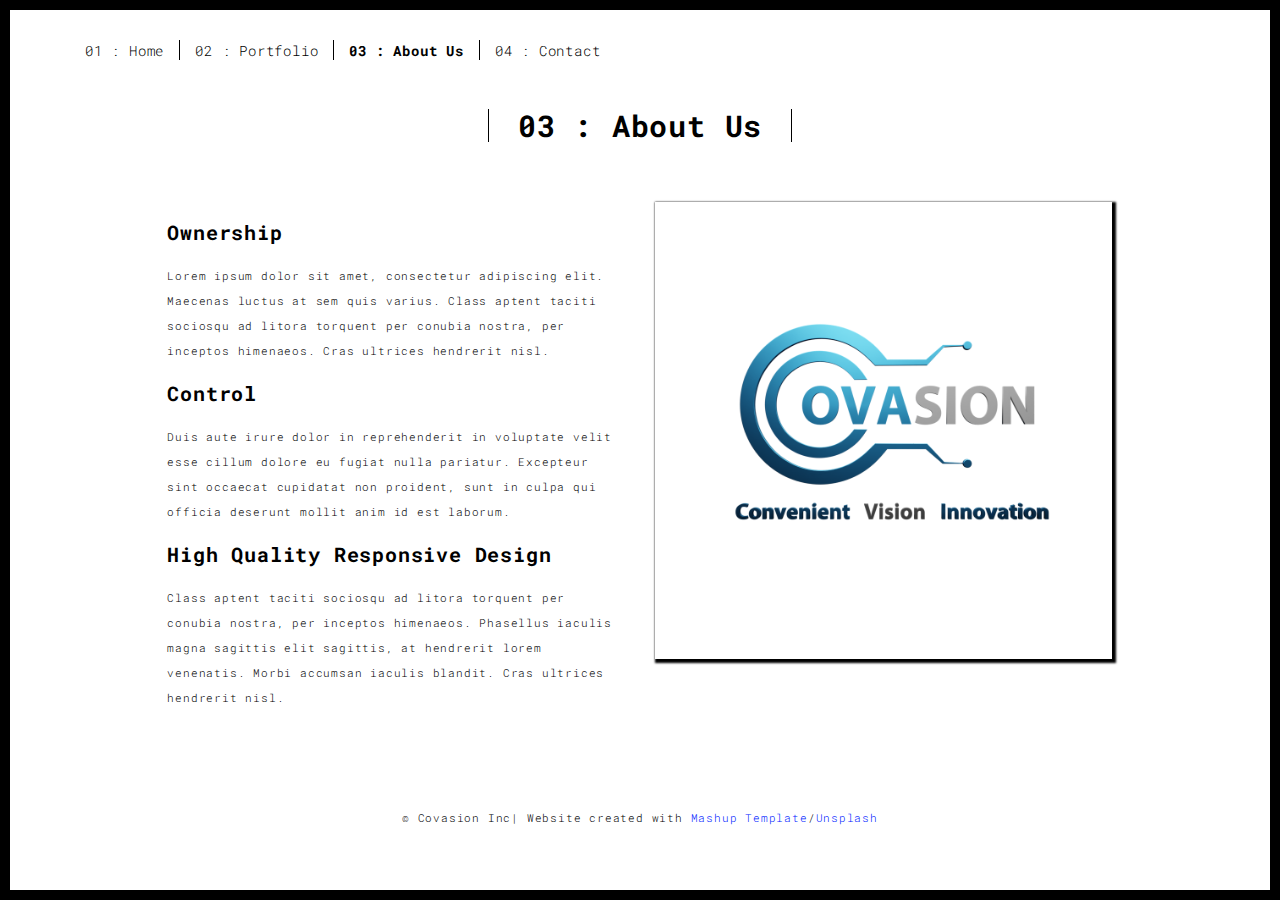
==== about.html @ bc887be2 "web files" ====
<!DOCTYPE html>
<html lang="en">

<head>
  <meta charset="UTF-8">
  <meta content="IE=edge" http-equiv="X-UA-Compatible">
  <meta content="width=device-width,initial-scale=1" name="viewport">
  <meta content="description" name="description">
  <meta name="google" content="notranslate" />
  <meta content="Mashup templates have been developped by Orson.io team" name="author">

  <!-- Disable tap highlight on IE -->
  <meta name="msapplication-tap-highlight" content="no">
  
  <link rel="apple-touch-icon" sizes="180x180" href="./assets/apple-icon-180x180.png">
  <link href="./assets/favicon.ico" rel="icon">

  <title>Covasion Design Agency</title>  

<link href="./clean.css" rel="stylesheet"></head>

<body class="">
<div id="site-border-left"></div>
<div id="site-border-right"></div>
<div id="site-border-top"></div>
<div id="site-border-bottom"></div>
 <!-- Add your content of header -->
<header>
  <nav class="navbar  navbar-fixed-top navbar-default">
    <div class="container">
        <button type="button" class="navbar-toggle collapsed" data-toggle="collapse" data-target="#navbar-collapse" aria-expanded="false">
          <span class="sr-only">Toggle navigation</span>
          <span class="icon-bar"></span>
          <span class="icon-bar"></span>
          <span class="icon-bar"></span>
        </button>

      <div class="collapse navbar-collapse" id="navbar-collapse">
        <ul class="nav navbar-nav ">
          <li><a href="./index.html" title="">01 : Home</a></li>
          <li><a href="./work.html" title="">02 : Portfolio</a></li>
          <li><a href="./about.html" title="">03 : About Us</a></li>
          <li><a href="./contact.html" title="">04 : Contact</a></li>
        </ul>


      </div> 
    </div>
  </nav>
</header>

<div class="section-container">
    <div class="container">
      <div class="row">
        <div class="col-xs-12">
          <div class="section-container-spacer text-center">
            <h1 class="h2">03 : About Us</h1>
          </div>
          
          <div class="row">
            <div class="col-md-10 col-md-offset-1">
              <div class="row">
                <div class="col-xs-12 col-md-6">
                  <h3>Ownership</h3>
                  <p>Lorem ipsum dolor sit amet, consectetur adipiscing elit. Maecenas luctus at sem quis varius. 
                  Class aptent taciti sociosqu ad litora torquent per conubia nostra, per inceptos himenaeos. Cras ultrices hendrerit nisl.</p>
                  <h3>Control</h3>
                  <p>Duis aute irure dolor in reprehenderit in voluptate velit esse
                  cillum dolore eu fugiat nulla pariatur. Excepteur sint occaecat cupidatat non
                  proident, sunt in culpa qui officia deserunt mollit anim id est laborum. 
                  <h3>High Quality Responsive Design</h3>
                  <p>
                  Class aptent taciti sociosqu ad litora torquent per conubia nostra, per inceptos himenaeos. Phasellus iaculis magna sagittis elit sagittis, at hendrerit lorem venenatis. Morbi accumsan iaculis blandit. Cras ultrices hendrerit nisl.</p>
                </div>
                <div class="col-xs-12 col-md-6">
                  <img src="./assets/images/10.png" class="img-responsive" alt="">
                </div>
              </div>
            </div>
          </div>
          
          
       </div>
      </div>
    </div>
  </div>


<footer class="footer-container text-center">
  <div class="container">
    <div class="row">
      <div class="col-xs-12">
        <p>© Covasion Inc| Website created with <a href="http://www.mashup-template.com/" title="Create website with free html template">Mashup Template</a>/<a href="https://www.unsplash.com/" title="Beautiful Free Images">Unsplash</a></p>
      </div>
    </div>
  </div>
</footer>

<script>
  document.addEventListener("DOMContentLoaded", function (event) {
     navActivePage();
  });
</script>

<!-- Google Analytics: change UA-XXXXX-X to be your site's ID 

<script>
  (function (i, s, o, g, r, a, m) {
    i['GoogleAnalyticsObject'] = r; i[r] = i[r] || function () {
      (i[r].q = i[r].q || []).push(arguments)
    }, i[r].l = 1 * new Date(); a = s.createElement(o),
      m = s.getElementsByTagName(o)[0]; a.async = 1; a.src = g; m.parentNode.insertBefore(a, m)
  })(window, document, 'script', '//www.google-analytics.com/analytics.js', 'ga');
  ga('create', 'UA-XXXXX-X', 'auto');
  ga('send', 'pageview');
</script>

--> <script type="text/javascript" src="./main.70a66962.js"></script></body>

</html>
---- clean.css ----
@import url(https://fonts.googleapis.com/css?family=Roboto:900|Roboto+Mono:300,400,700);
@import url(https://maxcdn.bootstrapcdn.com/font-awesome/4.7.0/css/font-awesome.min.css);

/*!
 * Bootstrap v3.3.7 (http://getbootstrap.com)
 * Copyright 2011-2016 Twitter, Inc.
 * Licensed under MIT (https://github.com/twbs/bootstrap/blob/master/LICENSE)
 */


/*! normalize.css v3.0.3 | MIT License | github.com/necolas/normalize.css */

html {
    font-family: sans-serif;
    -ms-text-size-adjust: 100%;
    -webkit-text-size-adjust: 100%
}

body {
    margin: 0
}

article,
aside,
details,
figcaption,
figure,
footer,
header,
hgroup,
main,
menu,
nav,
section,
summary {
    display: block
}

audio,
canvas,
progress,
video {
    display: inline-block;
    vertical-align: baseline
}

audio:not([controls]) {
    display: none;
    height: 0
}

[hidden],
template {
    display: none
}

a {
    background-color: transparent
}

a:active,
a:hover {
    outline: 0
}

abbr[title] {
    border-bottom: 1px dotted
}

b,
strong {
    font-weight: 700
}

dfn {
    font-style: italic
}

h1 {
    font-size: 2em;
    margin: .67em 0
}

mark {
    background: #ff0;
    color: #000
}

small {
    font-size: 80%
}

sub,
sup {
    font-size: 75%;
    line-height: 0;
    position: relative;
    vertical-align: baseline
}

sup {
    top: -.5em
}

sub {
    bottom: -.25em
}

img {
    border: 0
}

svg:not(:root) {
    overflow: hidden
}

figure {
    margin: 1em 40px
}

hr {
    box-sizing: content-box;
    height: 0
}

pre {
    overflow: auto
}

code,
kbd,
pre,
samp {
    font-family: monospace, monospace;
    font-size: 1em
}

button,
input,
optgroup,
select,
textarea {
    color: inherit;
    font: inherit;
    margin: 0
}

button {
    overflow: visible
}

button,
select {
    text-transform: none
}

button,
html input[type=button],
input[type=reset],
input[type=submit] {
    -webkit-appearance: button;
    cursor: pointer
}

button[disabled],
html input[disabled] {
    cursor: default
}

button::-moz-focus-inner,
input::-moz-focus-inner {
    border: 0;
    padding: 0
}

input {
    line-height: normal
}

input[type=checkbox],
input[type=radio] {
    box-sizing: border-box;
    padding: 0
}

input[type=number]::-webkit-inner-spin-button,
input[type=number]::-webkit-outer-spin-button {
    height: auto
}

input[type=search] {
    -webkit-appearance: textfield;
    box-sizing: content-box
}

input[type=search]::-webkit-search-cancel-button,
input[type=search]::-webkit-search-decoration {
    -webkit-appearance: none
}

fieldset {
    border: 1px solid silver;
    margin: 0 2px;
    padding: .35em .625em .75em
}

textarea {
    overflow: auto
}

optgroup {
    font-weight: 700
}

table {
    border-collapse: collapse;
    border-spacing: 0
}

td,
th {
    padding: 0
}


/*! Source: https://github.com/h5bp/html5-boilerplate/blob/master/src/css/main.css */

@media print {
    *,
    :after,
    :before {
        background: transparent!important;
        color: #000!important;
        box-shadow: none!important;
        text-shadow: none!important
    }
    a,
    a:visited {
        text-decoration: underline
    }
    a[href]:after {
        content: " (" attr(href) ")"
    }
    abbr[title]:after {
        content: " (" attr(title) ")"
    }
    a[href^="#"]:after,
    a[href^="javascript:"]:after {
        content: ""
    }
    blockquote,
    pre {
        border: 1px solid #999;
        page-break-inside: avoid
    }
    thead {
        display: table-header-group
    }
    img,
    tr {
        page-break-inside: avoid
    }
    img {
        max-width: 100%!important
    }
    h2,
    h3,
    p {
        orphans: 3;
        widows: 3
    }
    h2,
    h3 {
        page-break-after: avoid
    }
    .navbar {
        display: none
    }
    .btn>.caret,
    .dropup>.btn>.caret {
        border-top-color: #000!important
    }
    .label {
        border: 1px solid #000
    }
    .table {
        border-collapse: collapse!important
    }
    .table td,
    .table th {
        background-color: #fff!important
    }
    .table-bordered td,
    .table-bordered th {
        border: 1px solid #ddd!important
    }
}

*,
:after,
:before {
    -webkit-box-sizing: border-box;
    -moz-box-sizing: border-box;
    box-sizing: border-box
}

html {
    font-size: 10px;
    -webkit-tap-highlight-color: transparent
}

body {
    font-family: Roboto Mono, Helvetica, Arial, sans-serif;
    font-size: 11px;
    line-height: 1.78;
    color: #000;
    background-color: #fff
}

button,
input,
select,
textarea {
    font-family: inherit;
    font-size: inherit;
    line-height: inherit
}

a {
    color: #001aff;
    text-decoration: none
}

a:focus,
a:hover {
    color: #0012b3;
    text-decoration: underline
}

a:focus {
    outline: 5px auto -webkit-focus-ring-color;
    outline-offset: -2px
}

figure {
    margin: 0
}

img {
    vertical-align: middle
}

.img-responsive {
    display: block;
    max-width: 100%;
    height: auto;
    box-shadow: 2px 2px 2px 2px #000;
}

.img-rounded {
    border-radius: 0
}

.img-thumbnail {
    padding: 4px;
    line-height: 1.78;
    background-color: #fff;
    border: 1px solid #ddd;
    border-radius: 0;
    -webkit-transition: all .2s ease-in-out;
    -o-transition: all .2s ease-in-out;
    transition: all .2s ease-in-out;
    display: inline-block;
    max-width: 100%;
    height: auto
}

.img-circle {
    border-radius: 50%
}

hr {
    margin-top: 19px;
    margin-bottom: 19px;
    border: 0;
    border-top: 1px solid #eee
}

.sr-only {
    position: absolute;
    width: 1px;
    height: 1px;
    margin: -1px;
    padding: 0;
    overflow: hidden;
    clip: rect(0, 0, 0, 0);
    border: 0
}

.sr-only-focusable:active,
.sr-only-focusable:focus {
    position: static;
    width: auto;
    height: auto;
    margin: 0;
    overflow: visible;
    clip: auto
}

[role=button] {
    cursor: pointer
}

.h1,
.h2,
.h3,
.h4,
.h5,
.h6,
h1,
h2,
h3,
h4,
h5,
h6 {
    font-family: Roboto Mono, Helvetica, Arial, sans-serif;
    font-weight: 700;
    line-height: 1.1;
    color: #000
}

.h1 .small,
.h1 small,
.h2 .small,
.h2 small,
.h3 .small,
.h3 small,
.h4 .small,
.h4 small,
.h5 .small,
.h5 small,
.h6 .small,
.h6 small,
h1 .small,
h1 small,
h2 .small,
h2 small,
h3 .small,
h3 small,
h4 .small,
h4 small,
h5 .small,
h5 small,
h6 .small,
h6 small {
    font-weight: 400;
    line-height: 1;
    color: #777
}

.h1,
.h2,
.h3,
h1,
h2,
h3 {
    margin-top: 19px;
    margin-bottom: 9.5px
}

.h1 .small,
.h1 small,
.h2 .small,
.h2 small,
.h3 .small,
.h3 small,
h1 .small,
h1 small,
h2 .small,
h2 small,
h3 .small,
h3 small {
    font-size: 65%
}

.h4,
.h5,
.h6,
h4,
h5,
h6 {
    margin-top: 9.5px;
    margin-bottom: 9.5px
}

.h4 .small,
.h4 small,
.h5 .small,
.h5 small,
.h6 .small,
.h6 small,
h4 .small,
h4 small,
h5 .small,
h5 small,
h6 .small,
h6 small {
    font-size: 75%
}

.h1,
h1 {
    font-size: 70px
}

.h2,
h2 {
    font-size: 30px
}

.h3,
h3 {
    font-size: 20px
}

.h4,
.h5,
h4,
h5 {
    font-size: 11px
}

.h6,
h6 {
    font-size: 10px
}

p {
    margin: 0 0 9.5px
}

.lead {
    margin-bottom: 19px;
    font-size: 12px;
    font-weight: 300;
    line-height: 1.4
}

@media (min-width:768px) {
    .lead {
        font-size: 16.5px
    }
}

.small,
small {
    font-size: 90%
}

.mark,
mark {
    background-color: #fcf8e3;
    padding: .2em
}

.text-left {
    text-align: left
}

.text-right {
    text-align: right
}

.text-center {
    text-align: center
}

.text-justify {
    text-align: justify
}

.text-nowrap {
    white-space: nowrap
}

.text-lowercase {
    text-transform: lowercase
}

.initialism,
.text-uppercase {
    text-transform: uppercase
}

.text-capitalize {
    text-transform: capitalize
}

.text-muted {
    color: #777
}

.text-primary {
    color: #001aff
}

a.text-primary:focus,
a.text-primary:hover {
    color: #0015cc
}

.text-success {
    color: #fff
}

a.text-success:focus,
a.text-success:hover {
    color: #e6e6e6
}

.text-info {
    color: #31708f
}

a.text-info:focus,
a.text-info:hover {
    color: #245269
}

.text-warning {
    color: #8a6d3b
}

a.text-warning:focus,
a.text-warning:hover {
    color: #66512c
}

.text-danger {
    color: #fff
}

a.text-danger:focus,
a.text-danger:hover {
    color: #e6e6e6
}

.bg-primary {
    color: #fff;
    background-color: #001aff
}

a.bg-primary:focus,
a.bg-primary:hover {
    background-color: #0015cc
}

.bg-success,
a.bg-success:focus,
a.bg-success:hover {
    background-color: #000
}

.bg-info {
    background-color: #d9edf7
}

a.bg-info:focus,
a.bg-info:hover {
    background-color: #afd9ee
}

.bg-warning {
    background-color: #fcf8e3
}

a.bg-warning:focus,
a.bg-warning:hover {
    background-color: #f7ecb5
}

.bg-danger {
    background-color: red
}

a.bg-danger:focus,
a.bg-danger:hover {
    background-color: #c00
}

.page-header {
    padding-bottom: 8.5px;
    margin: 38px 0 19px;
    border-bottom: 1px solid #eee
}

ol,
ul {
    margin-top: 0;
    margin-bottom: 9.5px
}

ol ol,
ol ul,
ul ol,
ul ul {
    margin-bottom: 0
}

.list-inline,
.list-unstyled {
    padding-left: 0;
    list-style: none
}

.list-inline {
    margin-left: -5px
}

.list-inline>li {
    display: inline-block;
    padding-left: 5px;
    padding-right: 5px
}

dl {
    margin-top: 0;
    margin-bottom: 19px
}

dd,
dt {
    line-height: 1.78
}

dt {
    font-weight: 700
}

dd {
    margin-left: 0
}

.dl-horizontal dd:after,
.dl-horizontal dd:before {
    content: " ";
    display: table
}

.dl-horizontal dd:after {
    clear: both
}

@media (min-width:768px) {
    .dl-horizontal dt {
        float: left;
        width: 160px;
        clear: left;
        text-align: right;
        overflow: hidden;
        text-overflow: ellipsis;
        white-space: nowrap
    }
    .dl-horizontal dd {
        margin-left: 180px
    }
}

abbr[data-original-title],
abbr[title] {
    cursor: help;
    border-bottom: 1px dotted #777
}

.initialism {
    font-size: 90%
}

blockquote {
    padding: 9.5px 19px;
    margin: 0 0 19px;
    font-size: 13.75px;
    border-left: 5px solid #eee
}

blockquote ol:last-child,
blockquote p:last-child,
blockquote ul:last-child {
    margin-bottom: 0
}

blockquote .small,
blockquote footer,
blockquote small {
    display: block;
    font-size: 80%;
    line-height: 1.78;
    color: #777
}

blockquote .small:before,
blockquote footer:before,
blockquote small:before {
    content: "\2014   \A0"
}

.blockquote-reverse,
blockquote.pull-right {
    padding-right: 15px;
    padding-left: 0;
    border-right: 5px solid #eee;
    border-left: 0;
    text-align: right
}

.blockquote-reverse .small:before,
.blockquote-reverse footer:before,
.blockquote-reverse small:before,
blockquote.pull-right .small:before,
blockquote.pull-right footer:before,
blockquote.pull-right small:before {
    content: ""
}

.blockquote-reverse .small:after,
.blockquote-reverse footer:after,
.blockquote-reverse small:after,
blockquote.pull-right .small:after,
blockquote.pull-right footer:after,
blockquote.pull-right small:after {
    content: "\A0   \2014"
}

address {
    margin-bottom: 19px;
    font-style: normal;
    line-height: 1.78
}

code,
kbd,
pre,
samp {
    font-family: Menlo, Monaco, Consolas, Courier New, monospace
}

code {
    color: #c7254e;
    background-color: #f9f2f4
}

code,
kbd {
    padding: 2px 4px;
    font-size: 90%;
    border-radius: 0
}

kbd {
    color: #fff;
    background-color: #333;
    box-shadow: inset 0 -1px 0 rgba(0, 0, 0, .25)
}

kbd kbd {
    padding: 0;
    font-size: 100%;
    font-weight: 700;
    box-shadow: none
}

pre {
    display: block;
    padding: 9px;
    margin: 0 0 9.5px;
    font-size: 10px;
    line-height: 1.78;
    word-break: break-all;
    word-wrap: break-word;
    color: #333;
    background-color: #f5f5f5;
    border: 1px solid #ccc;
    border-radius: 0
}

pre code {
    padding: 0;
    font-size: inherit;
    color: inherit;
    white-space: pre-wrap;
    background-color: transparent;
    border-radius: 0
}

.pre-scrollable {
    max-height: 340px;
    overflow-y: scroll
}

.container {
    margin-right: auto;
    margin-left: auto;
    padding-left: 15px;
    padding-right: 15px
}

.container:after,
.container:before {
    content: " ";
    display: table
}

.container:after {
    clear: both
}

@media (min-width:768px) {
    .container {
        width: 750px
    }
}

@media (min-width:992px) {
    .container {
        width: 970px
    }
}

@media (min-width:1200px) {
    .container {
        width: 1170px
    }
}

.container-fluid {
    margin-right: auto;
    margin-left: auto;
    padding-left: 15px;
    padding-right: 15px
}

.container-fluid:after,
.container-fluid:before {
    content: " ";
    display: table
}

.container-fluid:after {
    clear: both
}

.row {
    margin-left: -15px;
    margin-right: -15px
}

.row:after,
.row:before {
    content: " ";
    display: table
}

.row:after {
    clear: both
}

.col-lg-1,
.col-lg-2,
.col-lg-3,
.col-lg-4,
.col-lg-5,
.col-lg-6,
.col-lg-7,
.col-lg-8,
.col-lg-9,
.col-lg-10,
.col-lg-11,
.col-lg-12,
.col-md-1,
.col-md-2,
.col-md-3,
.col-md-4,
.col-md-5,
.col-md-6,
.col-md-7,
.col-md-8,
.col-md-9,
.col-md-10,
.col-md-11,
.col-md-12,
.col-sm-1,
.col-sm-2,
.col-sm-3,
.col-sm-4,
.col-sm-5,
.col-sm-6,
.col-sm-7,
.col-sm-8,
.col-sm-9,
.col-sm-10,
.col-sm-11,
.col-sm-12,
.col-xs-1,
.col-xs-2,
.col-xs-3,
.col-xs-4,
.col-xs-5,
.col-xs-6,
.col-xs-7,
.col-xs-8,
.col-xs-9,
.col-xs-10,
.col-xs-11,
.col-xs-12 {
    position: relative;
    min-height: 1px;
    padding-left: 15px;
    padding-right: 15px
}

.col-xs-1,
.col-xs-2,
.col-xs-3,
.col-xs-4,
.col-xs-5,
.col-xs-6,
.col-xs-7,
.col-xs-8,
.col-xs-9,
.col-xs-10,
.col-xs-11,
.col-xs-12 {
    float: left
}

.col-xs-1 {
    width: 8.33333%
}

.col-xs-2 {
    width: 16.66667%
}

.col-xs-3 {
    width: 25%
}

.col-xs-4 {
    width: 33.33333%
}

.col-xs-5 {
    width: 41.66667%
}

.col-xs-6 {
    width: 50%
}

.col-xs-7 {
    width: 58.33333%
}

.col-xs-8 {
    width: 66.66667%
}

.col-xs-9 {
    width: 75%
}

.col-xs-10 {
    width: 83.33333%
}

.col-xs-11 {
    width: 91.66667%
}

.col-xs-12 {
    width: 100%
}

.col-xs-pull-0 {
    right: auto
}

.col-xs-pull-1 {
    right: 8.33333%
}

.col-xs-pull-2 {
    right: 16.66667%
}

.col-xs-pull-3 {
    right: 25%
}

.col-xs-pull-4 {
    right: 33.33333%
}

.col-xs-pull-5 {
    right: 41.66667%
}

.col-xs-pull-6 {
    right: 50%
}

.col-xs-pull-7 {
    right: 58.33333%
}

.col-xs-pull-8 {
    right: 66.66667%
}

.col-xs-pull-9 {
    right: 75%
}

.col-xs-pull-10 {
    right: 83.33333%
}

.col-xs-pull-11 {
    right: 91.66667%
}

.col-xs-pull-12 {
    right: 100%
}

.col-xs-push-0 {
    left: auto
}

.col-xs-push-1 {
    left: 8.33333%
}

.col-xs-push-2 {
    left: 16.66667%
}

.col-xs-push-3 {
    left: 25%
}

.col-xs-push-4 {
    left: 33.33333%
}

.col-xs-push-5 {
    left: 41.66667%
}

.col-xs-push-6 {
    left: 50%
}

.col-xs-push-7 {
    left: 58.33333%
}

.col-xs-push-8 {
    left: 66.66667%
}

.col-xs-push-9 {
    left: 75%
}

.col-xs-push-10 {
    left: 83.33333%
}

.col-xs-push-11 {
    left: 91.66667%
}

.col-xs-push-12 {
    left: 100%
}

.col-xs-offset-0 {
    margin-left: 0
}

.col-xs-offset-1 {
    margin-left: 8.33333%
}

.col-xs-offset-2 {
    margin-left: 16.66667%
}

.col-xs-offset-3 {
    margin-left: 25%
}

.col-xs-offset-4 {
    margin-left: 33.33333%
}

.col-xs-offset-5 {
    margin-left: 41.66667%
}

.col-xs-offset-6 {
    margin-left: 50%
}

.col-xs-offset-7 {
    margin-left: 58.33333%
}

.col-xs-offset-8 {
    margin-left: 66.66667%
}

.col-xs-offset-9 {
    margin-left: 75%
}

.col-xs-offset-10 {
    margin-left: 83.33333%
}

.col-xs-offset-11 {
    margin-left: 91.66667%
}

.col-xs-offset-12 {
    margin-left: 100%
}

@media (min-width:768px) {
    .col-sm-1,
    .col-sm-2,
    .col-sm-3,
    .col-sm-4,
    .col-sm-5,
    .col-sm-6,
    .col-sm-7,
    .col-sm-8,
    .col-sm-9,
    .col-sm-10,
    .col-sm-11,
    .col-sm-12 {
        float: left
    }
    .col-sm-1 {
        width: 8.33333%
    }
    .col-sm-2 {
        width: 16.66667%
    }
    .col-sm-3 {
        width: 25%
    }
    .col-sm-4 {
        width: 33.33333%
    }
    .col-sm-5 {
        width: 41.66667%
    }
    .col-sm-6 {
        width: 50%
    }
    .col-sm-7 {
        width: 58.33333%
    }
    .col-sm-8 {
        width: 66.66667%
    }
    .col-sm-9 {
        width: 75%
    }
    .col-sm-10 {
        width: 83.33333%
    }
    .col-sm-11 {
        width: 91.66667%
    }
    .col-sm-12 {
        width: 100%
    }
    .col-sm-pull-0 {
        right: auto
    }
    .col-sm-pull-1 {
        right: 8.33333%
    }
    .col-sm-pull-2 {
        right: 16.66667%
    }
    .col-sm-pull-3 {
        right: 25%
    }
    .col-sm-pull-4 {
        right: 33.33333%
    }
    .col-sm-pull-5 {
        right: 41.66667%
    }
    .col-sm-pull-6 {
        right: 50%
    }
    .col-sm-pull-7 {
        right: 58.33333%
    }
    .col-sm-pull-8 {
        right: 66.66667%
    }
    .col-sm-pull-9 {
        right: 75%
    }
    .col-sm-pull-10 {
        right: 83.33333%
    }
    .col-sm-pull-11 {
        right: 91.66667%
    }
    .col-sm-pull-12 {
        right: 100%
    }
    .col-sm-push-0 {
        left: auto
    }
    .col-sm-push-1 {
        left: 8.33333%
    }
    .col-sm-push-2 {
        left: 16.66667%
    }
    .col-sm-push-3 {
        left: 25%
    }
    .col-sm-push-4 {
        left: 33.33333%
    }
    .col-sm-push-5 {
        left: 41.66667%
    }
    .col-sm-push-6 {
        left: 50%
    }
    .col-sm-push-7 {
        left: 58.33333%
    }
    .col-sm-push-8 {
        left: 66.66667%
    }
    .col-sm-push-9 {
        left: 75%
    }
    .col-sm-push-10 {
        left: 83.33333%
    }
    .col-sm-push-11 {
        left: 91.66667%
    }
    .col-sm-push-12 {
        left: 100%
    }
    .col-sm-offset-0 {
        margin-left: 0
    }
    .col-sm-offset-1 {
        margin-left: 8.33333%
    }
    .col-sm-offset-2 {
        margin-left: 16.66667%
    }
    .col-sm-offset-3 {
        margin-left: 25%
    }
    .col-sm-offset-4 {
        margin-left: 33.33333%
    }
    .col-sm-offset-5 {
        margin-left: 41.66667%
    }
    .col-sm-offset-6 {
        margin-left: 50%
    }
    .col-sm-offset-7 {
        margin-left: 58.33333%
    }
    .col-sm-offset-8 {
        margin-left: 66.66667%
    }
    .col-sm-offset-9 {
        margin-left: 75%
    }
    .col-sm-offset-10 {
        margin-left: 83.33333%
    }
    .col-sm-offset-11 {
        margin-left: 91.66667%
    }
    .col-sm-offset-12 {
        margin-left: 100%
    }
}

@media (min-width:992px) {
    .col-md-1,
    .col-md-2,
    .col-md-3,
    .col-md-4,
    .col-md-5,
    .col-md-6,
    .col-md-7,
    .col-md-8,
    .col-md-9,
    .col-md-10,
    .col-md-11,
    .col-md-12 {
        float: left
    }
    .col-md-1 {
        width: 8.33333%
    }
    .col-md-2 {
        width: 16.66667%
    }
    .col-md-3 {
        width: 25%
    }
    .col-md-4 {
        width: 33.33333%
    }
    .col-md-5 {
        width: 41.66667%
    }
    .col-md-6 {
        width: 50%
    }
    .col-md-7 {
        width: 58.33333%
    }
    .col-md-8 {
        width: 66.66667%
    }
    .col-md-9 {
        width: 75%
    }
    .col-md-10 {
        width: 83.33333%
    }
    .col-md-11 {
        width: 91.66667%
    }
    .col-md-12 {
        width: 100%
    }
    .col-md-pull-0 {
        right: auto
    }
    .col-md-pull-1 {
        right: 8.33333%
    }
    .col-md-pull-2 {
        right: 16.66667%
    }
    .col-md-pull-3 {
        right: 25%
    }
    .col-md-pull-4 {
        right: 33.33333%
    }
    .col-md-pull-5 {
        right: 41.66667%
    }
    .col-md-pull-6 {
        right: 50%
    }
    .col-md-pull-7 {
        right: 58.33333%
    }
    .col-md-pull-8 {
        right: 66.66667%
    }
    .col-md-pull-9 {
        right: 75%
    }
    .col-md-pull-10 {
        right: 83.33333%
    }
    .col-md-pull-11 {
        right: 91.66667%
    }
    .col-md-pull-12 {
        right: 100%
    }
    .col-md-push-0 {
        left: auto
    }
    .col-md-push-1 {
        left: 8.33333%
    }
    .col-md-push-2 {
        left: 16.66667%
    }
    .col-md-push-3 {
        left: 25%
    }
    .col-md-push-4 {
        left: 33.33333%
    }
    .col-md-push-5 {
        left: 41.66667%
    }
    .col-md-push-6 {
        left: 50%
    }
    .col-md-push-7 {
        left: 58.33333%
    }
    .col-md-push-8 {
        left: 66.66667%
    }
    .col-md-push-9 {
        left: 75%
    }
    .col-md-push-10 {
        left: 83.33333%
    }
    .col-md-push-11 {
        left: 91.66667%
    }
    .col-md-push-12 {
        left: 100%
    }
    .col-md-offset-0 {
        margin-left: 0
    }
    .col-md-offset-1 {
        margin-left: 8.33333%
    }
    .col-md-offset-2 {
        margin-left: 16.66667%
    }
    .col-md-offset-3 {
        margin-left: 25%
    }
    .col-md-offset-4 {
        margin-left: 33.33333%
    }
    .col-md-offset-5 {
        margin-left: 41.66667%
    }
    .col-md-offset-6 {
        margin-left: 50%
    }
    .col-md-offset-7 {
        margin-left: 58.33333%
    }
    .col-md-offset-8 {
        margin-left: 66.66667%
    }
    .col-md-offset-9 {
        margin-left: 75%
    }
    .col-md-offset-10 {
        margin-left: 83.33333%
    }
    .col-md-offset-11 {
        margin-left: 91.66667%
    }
    .col-md-offset-12 {
        margin-left: 100%
    }
}

@media (min-width:1200px) {
    .col-lg-1,
    .col-lg-2,
    .col-lg-3,
    .col-lg-4,
    .col-lg-5,
    .col-lg-6,
    .col-lg-7,
    .col-lg-8,
    .col-lg-9,
    .col-lg-10,
    .col-lg-11,
    .col-lg-12 {
        float: left
    }
    .col-lg-1 {
        width: 8.33333%
    }
    .col-lg-2 {
        width: 16.66667%
    }
    .col-lg-3 {
        width: 25%
    }
    .col-lg-4 {
        width: 33.33333%
    }
    .col-lg-5 {
        width: 41.66667%
    }
    .col-lg-6 {
        width: 50%
    }
    .col-lg-7 {
        width: 58.33333%
    }
    .col-lg-8 {
        width: 66.66667%
    }
    .col-lg-9 {
        width: 75%
    }
    .col-lg-10 {
        width: 83.33333%
    }
    .col-lg-11 {
        width: 91.66667%
    }
    .col-lg-12 {
        width: 100%
    }
    .col-lg-pull-0 {
        right: auto
    }
    .col-lg-pull-1 {
        right: 8.33333%
    }
    .col-lg-pull-2 {
        right: 16.66667%
    }
    .col-lg-pull-3 {
        right: 25%
    }
    .col-lg-pull-4 {
        right: 33.33333%
    }
    .col-lg-pull-5 {
        right: 41.66667%
    }
    .col-lg-pull-6 {
        right: 50%
    }
    .col-lg-pull-7 {
        right: 58.33333%
    }
    .col-lg-pull-8 {
        right: 66.66667%
    }
    .col-lg-pull-9 {
        right: 75%
    }
    .col-lg-pull-10 {
        right: 83.33333%
    }
    .col-lg-pull-11 {
        right: 91.66667%
    }
    .col-lg-pull-12 {
        right: 100%
    }
    .col-lg-push-0 {
        left: auto
    }
    .col-lg-push-1 {
        left: 8.33333%
    }
    .col-lg-push-2 {
        left: 16.66667%
    }
    .col-lg-push-3 {
        left: 25%
    }
    .col-lg-push-4 {
        left: 33.33333%
    }
    .col-lg-push-5 {
        left: 41.66667%
    }
    .col-lg-push-6 {
        left: 50%
    }
    .col-lg-push-7 {
        left: 58.33333%
    }
    .col-lg-push-8 {
        left: 66.66667%
    }
    .col-lg-push-9 {
        left: 75%
    }
    .col-lg-push-10 {
        left: 83.33333%
    }
    .col-lg-push-11 {
        left: 91.66667%
    }
    .col-lg-push-12 {
        left: 100%
    }
    .col-lg-offset-0 {
        margin-left: 0
    }
    .col-lg-offset-1 {
        margin-left: 8.33333%
    }
    .col-lg-offset-2 {
        margin-left: 16.66667%
    }
    .col-lg-offset-3 {
        margin-left: 25%
    }
    .col-lg-offset-4 {
        margin-left: 33.33333%
    }
    .col-lg-offset-5 {
        margin-left: 41.66667%
    }
    .col-lg-offset-6 {
        margin-left: 50%
    }
    .col-lg-offset-7 {
        margin-left: 58.33333%
    }
    .col-lg-offset-8 {
        margin-left: 66.66667%
    }
    .col-lg-offset-9 {
        margin-left: 75%
    }
    .col-lg-offset-10 {
        margin-left: 83.33333%
    }
    .col-lg-offset-11 {
        margin-left: 91.66667%
    }
    .col-lg-offset-12 {
        margin-left: 100%
    }
}

table {
    background-color: transparent
}

caption {
    padding-top: 8px;
    padding-bottom: 8px;
    color: #777
}

caption,
th {
    text-align: left
}

.table {
    width: 100%;
    max-width: 100%;
    margin-bottom: 19px
}

.table>tbody>tr>td,
.table>tbody>tr>th,
.table>tfoot>tr>td,
.table>tfoot>tr>th,
.table>thead>tr>td,
.table>thead>tr>th {
    padding: 8px;
    line-height: 1.78;
    vertical-align: top;
    border-top: 1px solid #ddd
}

.table>thead>tr>th {
    vertical-align: bottom;
    border-bottom: 2px solid #ddd
}

.table>caption+thead>tr:first-child>td,
.table>caption+thead>tr:first-child>th,
.table>colgroup+thead>tr:first-child>td,
.table>colgroup+thead>tr:first-child>th,
.table>thead:first-child>tr:first-child>td,
.table>thead:first-child>tr:first-child>th {
    border-top: 0
}

.table>tbody+tbody {
    border-top: 2px solid #ddd
}

.table .table {
    background-color: #fff
}

.table-condensed>tbody>tr>td,
.table-condensed>tbody>tr>th,
.table-condensed>tfoot>tr>td,
.table-condensed>tfoot>tr>th,
.table-condensed>thead>tr>td,
.table-condensed>thead>tr>th {
    padding: 5px
}

.table-bordered,
.table-bordered>tbody>tr>td,
.table-bordered>tbody>tr>th,
.table-bordered>tfoot>tr>td,
.table-bordered>tfoot>tr>th,
.table-bordered>thead>tr>td,
.table-bordered>thead>tr>th {
    border: 1px solid #ddd
}

.table-bordered>thead>tr>td,
.table-bordered>thead>tr>th {
    border-bottom-width: 2px
}

.table-striped>tbody>tr:nth-of-type(odd) {
    background-color: #f9f9f9
}

.table-hover>tbody>tr:hover {
    background-color: #f5f5f5
}

table col[class*=col-] {
    position: static;
    float: none;
    display: table-column
}

table td[class*=col-],
table th[class*=col-] {
    position: static;
    float: none;
    display: table-cell
}

.table>tbody>tr.active>td,
.table>tbody>tr.active>th,
.table>tbody>tr>td.active,
.table>tbody>tr>th.active,
.table>tfoot>tr.active>td,
.table>tfoot>tr.active>th,
.table>tfoot>tr>td.active,
.table>tfoot>tr>th.active,
.table>thead>tr.active>td,
.table>thead>tr.active>th,
.table>thead>tr>td.active,
.table>thead>tr>th.active {
    background-color: #f5f5f5
}

.table-hover>tbody>tr.active:hover>td,
.table-hover>tbody>tr.active:hover>th,
.table-hover>tbody>tr:hover>.active,
.table-hover>tbody>tr>td.active:hover,
.table-hover>tbody>tr>th.active:hover {
    background-color: #e8e8e8
}

.table-hover>tbody>tr.success:hover>td,
.table-hover>tbody>tr.success:hover>th,
.table-hover>tbody>tr:hover>.success,
.table-hover>tbody>tr>td.success:hover,
.table-hover>tbody>tr>th.success:hover,
.table>tbody>tr.success>td,
.table>tbody>tr.success>th,
.table>tbody>tr>td.success,
.table>tbody>tr>th.success,
.table>tfoot>tr.success>td,
.table>tfoot>tr.success>th,
.table>tfoot>tr>td.success,
.table>tfoot>tr>th.success,
.table>thead>tr.success>td,
.table>thead>tr.success>th,
.table>thead>tr>td.success,
.table>thead>tr>th.success {
    background-color: #000
}

.table>tbody>tr.info>td,
.table>tbody>tr.info>th,
.table>tbody>tr>td.info,
.table>tbody>tr>th.info,
.table>tfoot>tr.info>td,
.table>tfoot>tr.info>th,
.table>tfoot>tr>td.info,
.table>tfoot>tr>th.info,
.table>thead>tr.info>td,
.table>thead>tr.info>th,
.table>thead>tr>td.info,
.table>thead>tr>th.info {
    background-color: #d9edf7
}

.table-hover>tbody>tr.info:hover>td,
.table-hover>tbody>tr.info:hover>th,
.table-hover>tbody>tr:hover>.info,
.table-hover>tbody>tr>td.info:hover,
.table-hover>tbody>tr>th.info:hover {
    background-color: #c4e3f3
}

.table>tbody>tr.warning>td,
.table>tbody>tr.warning>th,
.table>tbody>tr>td.warning,
.table>tbody>tr>th.warning,
.table>tfoot>tr.warning>td,
.table>tfoot>tr.warning>th,
.table>tfoot>tr>td.warning,
.table>tfoot>tr>th.warning,
.table>thead>tr.warning>td,
.table>thead>tr.warning>th,
.table>thead>tr>td.warning,
.table>thead>tr>th.warning {
    background-color: #fcf8e3
}

.table-hover>tbody>tr.warning:hover>td,
.table-hover>tbody>tr.warning:hover>th,
.table-hover>tbody>tr:hover>.warning,
.table-hover>tbody>tr>td.warning:hover,
.table-hover>tbody>tr>th.warning:hover {
    background-color: #faf2cc
}

.table>tbody>tr.danger>td,
.table>tbody>tr.danger>th,
.table>tbody>tr>td.danger,
.table>tbody>tr>th.danger,
.table>tfoot>tr.danger>td,
.table>tfoot>tr.danger>th,
.table>tfoot>tr>td.danger,
.table>tfoot>tr>th.danger,
.table>thead>tr.danger>td,
.table>thead>tr.danger>th,
.table>thead>tr>td.danger,
.table>thead>tr>th.danger {
    background-color: red
}

.table-hover>tbody>tr.danger:hover>td,
.table-hover>tbody>tr.danger:hover>th,
.table-hover>tbody>tr:hover>.danger,
.table-hover>tbody>tr>td.danger:hover,
.table-hover>tbody>tr>th.danger:hover {
    background-color: #e60000
}

.table-responsive {
    overflow-x: auto;
    min-height: .01%
}

@media screen and (max-width:767px) {
    .table-responsive {
        width: 100%;
        margin-bottom: 14.25px;
        overflow-y: hidden;
        -ms-overflow-style: -ms-autohiding-scrollbar;
        border: 1px solid #ddd
    }
    .table-responsive>.table {
        margin-bottom: 0
    }
    .table-responsive>.table>tbody>tr>td,
    .table-responsive>.table>tbody>tr>th,
    .table-responsive>.table>tfoot>tr>td,
    .table-responsive>.table>tfoot>tr>th,
    .table-responsive>.table>thead>tr>td,
    .table-responsive>.table>thead>tr>th {
        white-space: nowrap
    }
    .table-responsive>.table-bordered {
        border: 0
    }
    .table-responsive>.table-bordered>tbody>tr>td:first-child,
    .table-responsive>.table-bordered>tbody>tr>th:first-child,
    .table-responsive>.table-bordered>tfoot>tr>td:first-child,
    .table-responsive>.table-bordered>tfoot>tr>th:first-child,
    .table-responsive>.table-bordered>thead>tr>td:first-child,
    .table-responsive>.table-bordered>thead>tr>th:first-child {
        border-left: 0
    }
    .table-responsive>.table-bordered>tbody>tr>td:last-child,
    .table-responsive>.table-bordered>tbody>tr>th:last-child,
    .table-responsive>.table-bordered>tfoot>tr>td:last-child,
    .table-responsive>.table-bordered>tfoot>tr>th:last-child,
    .table-responsive>.table-bordered>thead>tr>td:last-child,
    .table-responsive>.table-bordered>thead>tr>th:last-child {
        border-right: 0
    }
    .table-responsive>.table-bordered>tbody>tr:last-child>td,
    .table-responsive>.table-bordered>tbody>tr:last-child>th,
    .table-responsive>.table-bordered>tfoot>tr:last-child>td,
    .table-responsive>.table-bordered>tfoot>tr:last-child>th {
        border-bottom: 0
    }
}

fieldset {
    margin: 0;
    min-width: 0
}

fieldset,
legend {
    padding: 0;
    border: 0
}

legend {
    display: block;
    width: 100%;
    margin-bottom: 19px;
    font-size: 16.5px;
    line-height: inherit;
    color: #333;
    border-bottom: 1px solid #e5e5e5
}

label {
    display: inline-block;
    max-width: 100%;
    margin-bottom: 5px;
    font-weight: 700
}

input[type=search] {
    -webkit-box-sizing: border-box;
    -moz-box-sizing: border-box;
    box-sizing: border-box
}

input[type=checkbox],
input[type=radio] {
    margin: 4px 0 0;
    margin-top: 1px\9;
    line-height: normal
}

input[type=file] {
    display: block
}

input[type=range] {
    display: block;
    width: 100%
}

select[multiple],
select[size] {
    height: auto
}

input[type=checkbox]:focus,
input[type=file]:focus,
input[type=radio]:focus {
    outline: 5px auto -webkit-focus-ring-color;
    outline-offset: -2px
}

output {
    padding-top: 9px
}

.form-control,
output {
    display: block;
    font-size: 11px;
    line-height: 1.78;
    color: #555
}

.form-control {
    width: 100%;
    height: 40px;
    padding: 8px 14px;
    background-color: #fff;
    background-image: none;
    border: 1px solid #000;
    border-radius: 0;
    -webkit-box-shadow: inset 0 1px 1px rgba(0, 0, 0, .075);
    box-shadow: inset 0 1px 1px rgba(0, 0, 0, .075);
    -webkit-transition: border-color .15s ease-in-out, box-shadow .15s ease-in-out;
    -o-transition: border-color ease-in-out .15s, box-shadow ease-in-out .15s;
    transition: border-color .15s ease-in-out, box-shadow .15s ease-in-out
}

.form-control:focus {
    border-color: #66afe9;
    -webkit-box-shadow: inset 0 1px 1px rgba(0, 0, 0, .075), 0 0 8px rgba(102, 175, 233, .6);
    box-shadow: inset 0 1px 1px rgba(0, 0, 0, .075), 0 0 8px rgba(102, 175, 233, .6)
}

.form-control::-moz-placeholder {
    color: #999;
    opacity: 1
}

.form-control:-ms-input-placeholder {
    color: #999
}

.form-control::-webkit-input-placeholder {
    color: #999
}

.form-control::-ms-expand {
    border: 0;
    background-color: transparent
}

.form-control[disabled],
.form-control[readonly],
fieldset[disabled] .form-control {
    background-color: #eee;
    opacity: 1
}

.form-control[disabled],
fieldset[disabled] .form-control {
    cursor: not-allowed
}

textarea.form-control {
    height: auto
}

input[type=search] {
    -webkit-appearance: none
}

@media screen and (-webkit-min-device-pixel-ratio:0) {
    input[type=date].form-control,
    input[type=datetime-local].form-control,
    input[type=month].form-control,
    input[type=time].form-control {
        line-height: 40px
    }
    .input-group-sm>.input-group-btn>input[type=date].btn,
    .input-group-sm>.input-group-btn>input[type=datetime-local].btn,
    .input-group-sm>.input-group-btn>input[type=month].btn,
    .input-group-sm>.input-group-btn>input[type=time].btn,
    .input-group-sm>input[type=date].form-control,
    .input-group-sm>input[type=date].input-group-addon,
    .input-group-sm>input[type=datetime-local].form-control,
    .input-group-sm>input[type=datetime-local].input-group-addon,
    .input-group-sm>input[type=month].form-control,
    .input-group-sm>input[type=month].input-group-addon,
    .input-group-sm>input[type=time].form-control,
    .input-group-sm>input[type=time].input-group-addon,
    .input-group-sm input[type=date],
    .input-group-sm input[type=datetime-local],
    .input-group-sm input[type=month],
    .input-group-sm input[type=time],
    input[type=date].input-sm,
    input[type=datetime-local].input-sm,
    input[type=month].input-sm,
    input[type=time].input-sm {
        line-height: 27px
    }
    .input-group-lg>.input-group-btn>input[type=date].btn,
    .input-group-lg>.input-group-btn>input[type=datetime-local].btn,
    .input-group-lg>.input-group-btn>input[type=month].btn,
    .input-group-lg>.input-group-btn>input[type=time].btn,
    .input-group-lg>input[type=date].form-control,
    .input-group-lg>input[type=date].input-group-addon,
    .input-group-lg>input[type=datetime-local].form-control,
    .input-group-lg>input[type=datetime-local].input-group-addon,
    .input-group-lg>input[type=month].form-control,
    .input-group-lg>input[type=month].input-group-addon,
    .input-group-lg>input[type=time].form-control,
    .input-group-lg>input[type=time].input-group-addon,
    .input-group-lg input[type=date],
    .input-group-lg input[type=datetime-local],
    .input-group-lg input[type=month],
    .input-group-lg input[type=time],
    input[type=date].input-lg,
    input[type=datetime-local].input-lg,
    input[type=month].input-lg,
    input[type=time].input-lg {
        line-height: 41px
    }
}

.form-group {
    margin-bottom: 15px
}

.checkbox,
.radio {
    position: relative;
    display: block;
    margin-top: 10px;
    margin-bottom: 10px
}

.checkbox label,
.radio label {
    min-height: 19px;
    padding-left: 20px;
    margin-bottom: 0;
    font-weight: 400;
    cursor: pointer
}

.checkbox-inline input[type=checkbox],
.checkbox input[type=checkbox],
.radio-inline input[type=radio],
.radio input[type=radio] {
    position: absolute;
    margin-left: -20px;
    margin-top: 4px\9
}

.checkbox+.checkbox,
.radio+.radio {
    margin-top: -5px
}

.checkbox-inline,
.radio-inline {
    position: relative;
    display: inline-block;
    padding-left: 20px;
    margin-bottom: 0;
    vertical-align: middle;
    font-weight: 400;
    cursor: pointer
}

.checkbox-inline+.checkbox-inline,
.radio-inline+.radio-inline {
    margin-top: 0;
    margin-left: 10px
}

.checkbox-inline.disabled,
.checkbox.disabled label,
.radio-inline.disabled,
.radio.disabled label,
fieldset[disabled] .checkbox-inline,
fieldset[disabled] .checkbox label,
fieldset[disabled] .radio-inline,
fieldset[disabled] .radio label,
fieldset[disabled] input[type=checkbox],
fieldset[disabled] input[type=radio],
input[type=checkbox].disabled,
input[type=checkbox][disabled],
input[type=radio].disabled,
input[type=radio][disabled] {
    cursor: not-allowed
}

.form-control-static {
    padding-top: 9px;
    padding-bottom: 9px;
    margin-bottom: 0;
    min-height: 30px
}

.form-control-static.input-lg,
.form-control-static.input-sm,
.input-group-lg>.form-control-static.form-control,
.input-group-lg>.form-control-static.input-group-addon,
.input-group-lg>.input-group-btn>.form-control-static.btn,
.input-group-sm>.form-control-static.form-control,
.input-group-sm>.form-control-static.input-group-addon,
.input-group-sm>.input-group-btn>.form-control-static.btn {
    padding-left: 0;
    padding-right: 0
}

.input-group-sm>.form-control,
.input-group-sm>.input-group-addon,
.input-group-sm>.input-group-btn>.btn,
.input-sm {
    height: 27px;
    padding: 5px 10px;
    font-size: 10px;
    line-height: 1.5;
    border-radius: 0
}

.input-group-sm>.input-group-btn>select.btn,
.input-group-sm>select.form-control,
.input-group-sm>select.input-group-addon,
select.input-sm {
    height: 27px;
    line-height: 27px
}

.input-group-sm>.input-group-btn>select[multiple].btn,
.input-group-sm>.input-group-btn>textarea.btn,
.input-group-sm>select[multiple].form-control,
.input-group-sm>select[multiple].input-group-addon,
.input-group-sm>textarea.form-control,
.input-group-sm>textarea.input-group-addon,
select[multiple].input-sm,
textarea.input-sm {
    height: auto
}

.form-group-sm .form-control {
    height: 27px;
    padding: 5px 10px;
    font-size: 10px;
    line-height: 1.5;
    border-radius: 0
}

.form-group-sm select.form-control {
    height: 27px;
    line-height: 27px
}

.form-group-sm select[multiple].form-control,
.form-group-sm textarea.form-control {
    height: auto
}

.form-group-sm .form-control-static {
    height: 27px;
    min-height: 29px;
    padding: 6px 10px;
    font-size: 10px;
    line-height: 1.5
}

.input-group-lg>.form-control,
.input-group-lg>.input-group-addon,
.input-group-lg>.input-group-btn>.btn,
.input-lg {
    height: 41px;
    padding: 10px 16px;
    font-size: 14px;
    line-height: 1.33333;
    border-radius: 0
}

.input-group-lg>.input-group-btn>select.btn,
.input-group-lg>select.form-control,
.input-group-lg>select.input-group-addon,
select.input-lg {
    height: 41px;
    line-height: 41px
}

.input-group-lg>.input-group-btn>select[multiple].btn,
.input-group-lg>.input-group-btn>textarea.btn,
.input-group-lg>select[multiple].form-control,
.input-group-lg>select[multiple].input-group-addon,
.input-group-lg>textarea.form-control,
.input-group-lg>textarea.input-group-addon,
select[multiple].input-lg,
textarea.input-lg {
    height: auto
}

.form-group-lg .form-control {
    height: 41px;
    padding: 10px 16px;
    font-size: 14px;
    line-height: 1.33333;
    border-radius: 0
}

.form-group-lg select.form-control {
    height: 41px;
    line-height: 41px
}

.form-group-lg select[multiple].form-control,
.form-group-lg textarea.form-control {
    height: auto
}

.form-group-lg .form-control-static {
    height: 41px;
    min-height: 33px;
    padding: 11px 16px;
    font-size: 14px;
    line-height: 1.33333
}

.has-feedback {
    position: relative
}

.has-feedback .form-control {
    padding-right: 50px
}

.form-control-feedback {
    position: absolute;
    top: 0;
    right: 0;
    z-index: 2;
    display: block;
    width: 40px;
    height: 40px;
    line-height: 40px;
    text-align: center;
    pointer-events: none
}

.form-group-lg .form-control+.form-control-feedback,
.input-group-lg+.form-control-feedback,
.input-group-lg>.form-control+.form-control-feedback,
.input-group-lg>.input-group-addon+.form-control-feedback,
.input-group-lg>.input-group-btn>.btn+.form-control-feedback,
.input-lg+.form-control-feedback {
    width: 41px;
    height: 41px;
    line-height: 41px
}

.form-group-sm .form-control+.form-control-feedback,
.input-group-sm+.form-control-feedback,
.input-group-sm>.form-control+.form-control-feedback,
.input-group-sm>.input-group-addon+.form-control-feedback,
.input-group-sm>.input-group-btn>.btn+.form-control-feedback,
.input-sm+.form-control-feedback {
    width: 27px;
    height: 27px;
    line-height: 27px
}

.has-success .checkbox,
.has-success .checkbox-inline,
.has-success.checkbox-inline label,
.has-success.checkbox label,
.has-success .control-label,
.has-success .help-block,
.has-success .radio,
.has-success .radio-inline,
.has-success.radio-inline label,
.has-success.radio label {
    color: #fff
}

.has-success .form-control {
    border-color: #fff;
    -webkit-box-shadow: inset 0 1px 1px rgba(0, 0, 0, .075);
    box-shadow: inset 0 1px 1px rgba(0, 0, 0, .075)
}

.has-success .form-control:focus {
    border-color: #e6e6e6;
    -webkit-box-shadow: inset 0 1px 1px rgba(0, 0, 0, .075), 0 0 6px #fff;
    box-shadow: inset 0 1px 1px rgba(0, 0, 0, .075), 0 0 6px #fff
}

.has-success .input-group-addon {
    color: #fff;
    border-color: #fff;
    background-color: #000
}

.has-success .form-control-feedback {
    color: #fff
}

.has-warning .checkbox,
.has-warning .checkbox-inline,
.has-warning.checkbox-inline label,
.has-warning.checkbox label,
.has-warning .control-label,
.has-warning .help-block,
.has-warning .radio,
.has-warning .radio-inline,
.has-warning.radio-inline label,
.has-warning.radio label {
    color: #8a6d3b
}

.has-warning .form-control {
    border-color: #8a6d3b;
    -webkit-box-shadow: inset 0 1px 1px rgba(0, 0, 0, .075);
    box-shadow: inset 0 1px 1px rgba(0, 0, 0, .075)
}

.has-warning .form-control:focus {
    border-color: #66512c;
    -webkit-box-shadow: inset 0 1px 1px rgba(0, 0, 0, .075), 0 0 6px #c0a16b;
    box-shadow: inset 0 1px 1px rgba(0, 0, 0, .075), 0 0 6px #c0a16b
}

.has-warning .input-group-addon {
    color: #8a6d3b;
    border-color: #8a6d3b;
    background-color: #fcf8e3
}

.has-warning .form-control-feedback {
    color: #8a6d3b
}

.has-error .checkbox,
.has-error .checkbox-inline,
.has-error.checkbox-inline label,
.has-error.checkbox label,
.has-error .control-label,
.has-error .help-block,
.has-error .radio,
.has-error .radio-inline,
.has-error.radio-inline label,
.has-error.radio label {
    color: #fff
}

.has-error .form-control {
    border-color: #fff;
    -webkit-box-shadow: inset 0 1px 1px rgba(0, 0, 0, .075);
    box-shadow: inset 0 1px 1px rgba(0, 0, 0, .075)
}

.has-error .form-control:focus {
    border-color: #e6e6e6;
    -webkit-box-shadow: inset 0 1px 1px rgba(0, 0, 0, .075), 0 0 6px #fff;
    box-shadow: inset 0 1px 1px rgba(0, 0, 0, .075), 0 0 6px #fff
}

.has-error .input-group-addon {
    color: #fff;
    border-color: #fff;
    background-color: red
}

.has-error .form-control-feedback {
    color: #fff
}

.has-feedback label~.form-control-feedback {
    top: 24px
}

.has-feedback label.sr-only~.form-control-feedback {
    top: 0
}

.help-block {
    display: block;
    margin-top: 5px;
    margin-bottom: 10px;
    color: #404040
}

@media (min-width:768px) {
    .form-inline .form-group {
        display: inline-block;
        margin-bottom: 0;
        vertical-align: middle
    }
    .form-inline .form-control {
        display: inline-block;
        width: auto;
        vertical-align: middle
    }
    .form-inline .form-control-static {
        display: inline-block
    }
    .form-inline .input-group {
        display: inline-table;
        vertical-align: middle
    }
    .form-inline .input-group .form-control,
    .form-inline .input-group .input-group-addon,
    .form-inline .input-group .input-group-btn {
        width: auto
    }
    .form-inline .input-group>.form-control {
        width: 100%
    }
    .form-inline .control-label {
        margin-bottom: 0;
        vertical-align: middle
    }
    .form-inline .checkbox,
    .form-inline .radio {
        display: inline-block;
        margin-top: 0;
        margin-bottom: 0;
        vertical-align: middle
    }
    .form-inline .checkbox label,
    .form-inline .radio label {
        padding-left: 0
    }
    .form-inline .checkbox input[type=checkbox],
    .form-inline .radio input[type=radio] {
        position: relative;
        margin-left: 0
    }
    .form-inline .has-feedback .form-control-feedback {
        top: 0
    }
}

.form-horizontal .checkbox,
.form-horizontal .checkbox-inline,
.form-horizontal .radio,
.form-horizontal .radio-inline {
    margin-top: 0;
    margin-bottom: 0;
    padding-top: 9px
}

.form-horizontal .checkbox,
.form-horizontal .radio {
    min-height: 28px
}

.form-horizontal .form-group {
    margin-left: -15px;
    margin-right: -15px
}

.form-horizontal .form-group:after,
.form-horizontal .form-group:before {
    content: " ";
    display: table
}

.form-horizontal .form-group:after {
    clear: both
}

@media (min-width:768px) {
    .form-horizontal .control-label {
        text-align: right;
        margin-bottom: 0;
        padding-top: 9px
    }
}

.form-horizontal .has-feedback .form-control-feedback {
    right: 15px
}

@media (min-width:768px) {
    .form-horizontal .form-group-lg .control-label {
        padding-top: 11px;
        font-size: 14px
    }
}

@media (min-width:768px) {
    .form-horizontal .form-group-sm .control-label {
        padding-top: 6px;
        font-size: 10px
    }
}

.btn {
    display: inline-block;
    margin-bottom: 0;
    font-weight: 400;
    text-align: center;
    vertical-align: middle;
    touch-action: manipulation;
    cursor: pointer;
    background-image: none;
    border: 1px solid transparent;
    white-space: nowrap;
    padding: 8px 14px;
    font-size: 11px;
    line-height: 1.78;
    border-radius: 0;
    -webkit-user-select: none;
    -moz-user-select: none;
    -ms-user-select: none;
    user-select: none
}

.btn.active.focus,
.btn.active:focus,
.btn.focus,
.btn:active.focus,
.btn:active:focus,
.btn:focus {
    outline: 5px auto -webkit-focus-ring-color;
    outline-offset: -2px
}

.btn.focus,
.btn:focus,
.btn:hover {
    color: #000;
    text-decoration: none
}

.btn.active,
.btn:active {
    outline: 0;
    background-image: none;
    -webkit-box-shadow: inset 0 3px 5px rgba(0, 0, 0, .125);
    box-shadow: inset 0 3px 5px rgba(0, 0, 0, .125)
}

.btn.disabled,
.btn[disabled],
fieldset[disabled] .btn {
    cursor: not-allowed;
    opacity: .65;
    filter: alpha(opacity=65);
    -webkit-box-shadow: none;
    box-shadow: none
}

a.btn.disabled,
fieldset[disabled] a.btn {
    pointer-events: none
}

.btn-default,
.btn-default.active,
.btn-default.active.focus,
.btn-default.active:focus,
.btn-default.active:hover,
.btn-default.focus,
.btn-default:active,
.btn-default:active.focus,
.btn-default:active:focus,
.btn-default:active:hover,
.btn-default:focus,
.btn-default:hover,
.open>.btn-default.dropdown-toggle,
.open>.btn-default.dropdown-toggle.focus,
.open>.btn-default.dropdown-toggle:focus,
.open>.btn-default.dropdown-toggle:hover {
    color: #000;
    background-color: transparent;
    border-color: #000;
}

.btn-default.active,
.btn-default:active,
.open>.btn-default.dropdown-toggle {
    background-image: none
}

.btn-default.disabled.focus,
.btn-default.disabled:focus,
.btn-default.disabled:hover,
.btn-default[disabled].focus,
.btn-default[disabled]:focus,
.btn-default[disabled]:hover,
fieldset[disabled] .btn-default.focus,
fieldset[disabled] .btn-default:focus,
fieldset[disabled] .btn-default:hover {
    background-color: transparent;
    border-color: #33B1E7;
}

.btn-default .badge {
    color: transparent;
    background-color: #33B1E7;
}

.btn-primary {
    color: #001aff;
    background-color: transparent;
    border-color: #001aff
}

.btn-primary.focus,
.btn-primary:focus {
    color: #001aff;
    background-color: transparent;
    border-color: #000d80
}

.btn-primary.active,
.btn-primary:active,
.btn-primary:hover,
.open>.btn-primary.dropdown-toggle {
    color: #001aff;
    background-color: transparent;
    border-color: #0014c2
}

.btn-primary.active.focus,
.btn-primary.active:focus,
.btn-primary.active:hover,
.btn-primary:active.focus,
.btn-primary:active:focus,
.btn-primary:active:hover,
.open>.btn-primary.dropdown-toggle.focus,
.open>.btn-primary.dropdown-toggle:focus,
.open>.btn-primary.dropdown-toggle:hover {
    color: #001aff;
    background-color: transparent;
    border-color: #000d80
}

.btn-primary.active,
.btn-primary:active,
.open>.btn-primary.dropdown-toggle {
    background-image: none
}

.btn-primary.disabled.focus,
.btn-primary.disabled:focus,
.btn-primary.disabled:hover,
.btn-primary[disabled].focus,
.btn-primary[disabled]:focus,
.btn-primary[disabled]:hover,
fieldset[disabled] .btn-primary.focus,
fieldset[disabled] .btn-primary:focus,
fieldset[disabled] .btn-primary:hover {
    background-color: transparent;
    border-color: #001aff
}

.btn-primary .badge {
    color: transparent;
    background-color: #001aff
}

.btn-success {
    color: #5cb85c;
    background-color: transparent;
    border-color: #5cb85c
}

.btn-success.focus,
.btn-success:focus {
    color: #5cb85c;
    background-color: transparent;
    border-color: #2d672d
}

.btn-success.active,
.btn-success:active,
.btn-success:hover,
.open>.btn-success.dropdown-toggle {
    color: #5cb85c;
    background-color: transparent;
    border-color: #419641
}

.btn-success.active.focus,
.btn-success.active:focus,
.btn-success.active:hover,
.btn-success:active.focus,
.btn-success:active:focus,
.btn-success:active:hover,
.open>.btn-success.dropdown-toggle.focus,
.open>.btn-success.dropdown-toggle:focus,
.open>.btn-success.dropdown-toggle:hover {
    color: #5cb85c;
    background-color: transparent;
    border-color: #2d672d
}

.btn-success.active,
.btn-success:active,
.open>.btn-success.dropdown-toggle {
    background-image: none
}

.btn-success.disabled.focus,
.btn-success.disabled:focus,
.btn-success.disabled:hover,
.btn-success[disabled].focus,
.btn-success[disabled]:focus,
.btn-success[disabled]:hover,
fieldset[disabled] .btn-success.focus,
fieldset[disabled] .btn-success:focus,
fieldset[disabled] .btn-success:hover {
    background-color: transparent;
    border-color: #5cb85c
}

.btn-success .badge {
    color: transparent;
    background-color: #5cb85c
}

.btn-info {
    border-color: #5bc0de
}

.btn-info,
.btn-info.focus,
.btn-info:focus {
    color: #5bc0de;
    background-color: transparent
}

.btn-info.focus,
.btn-info:focus {
    border-color: #1f7e9a
}

.btn-info.active,
.btn-info:active,
.btn-info:hover,
.open>.btn-info.dropdown-toggle {
    color: #5bc0de;
    background-color: transparent;
    border-color: #2aabd2
}

.btn-info.active.focus,
.btn-info.active:focus,
.btn-info.active:hover,
.btn-info:active.focus,
.btn-info:active:focus,
.btn-info:active:hover,
.open>.btn-info.dropdown-toggle.focus,
.open>.btn-info.dropdown-toggle:focus,
.open>.btn-info.dropdown-toggle:hover {
    color: #5bc0de;
    background-color: transparent;
    border-color: #1f7e9a
}

.btn-info.active,
.btn-info:active,
.open>.btn-info.dropdown-toggle {
    background-image: none
}

.btn-info.disabled.focus,
.btn-info.disabled:focus,
.btn-info.disabled:hover,
.btn-info[disabled].focus,
.btn-info[disabled]:focus,
.btn-info[disabled]:hover,
fieldset[disabled] .btn-info.focus,
fieldset[disabled] .btn-info:focus,
fieldset[disabled] .btn-info:hover {
    background-color: transparent;
    border-color: #5bc0de
}

.btn-info .badge {
    color: transparent;
    background-color: #5bc0de
}

.btn-warning {
    color: #f0ad4e;
    background-color: transparent;
    border-color: #f0ad4e
}

.btn-warning.focus,
.btn-warning:focus {
    color: #f0ad4e;
    background-color: transparent;
    border-color: #b06d0f
}

.btn-warning.active,
.btn-warning:active,
.btn-warning:hover,
.open>.btn-warning.dropdown-toggle {
    color: #f0ad4e;
    background-color: transparent;
    border-color: #eb9316
}

.btn-warning.active.focus,
.btn-warning.active:focus,
.btn-warning.active:hover,
.btn-warning:active.focus,
.btn-warning:active:focus,
.btn-warning:active:hover,
.open>.btn-warning.dropdown-toggle.focus,
.open>.btn-warning.dropdown-toggle:focus,
.open>.btn-warning.dropdown-toggle:hover {
    color: #f0ad4e;
    background-color: transparent;
    border-color: #b06d0f
}

.btn-warning.active,
.btn-warning:active,
.open>.btn-warning.dropdown-toggle {
    background-image: none
}

.btn-warning.disabled.focus,
.btn-warning.disabled:focus,
.btn-warning.disabled:hover,
.btn-warning[disabled].focus,
.btn-warning[disabled]:focus,
.btn-warning[disabled]:hover,
fieldset[disabled] .btn-warning.focus,
fieldset[disabled] .btn-warning:focus,
fieldset[disabled] .btn-warning:hover {
    background-color: transparent;
    border-color: #f0ad4e
}

.btn-warning .badge {
    color: transparent;
    background-color: #f0ad4e
}

.btn-danger {
    color: #d9534f;
    background-color: transparent;
    border-color: #d9534f
}

.btn-danger.focus,
.btn-danger:focus {
    color: #d9534f;
    background-color: transparent;
    border-color: #8b211e
}

.btn-danger.active,
.btn-danger:active,
.btn-danger:hover,
.open>.btn-danger.dropdown-toggle {
    color: #d9534f;
    background-color: transparent;
    border-color: #c12e2a
}

.btn-danger.active.focus,
.btn-danger.active:focus,
.btn-danger.active:hover,
.btn-danger:active.focus,
.btn-danger:active:focus,
.btn-danger:active:hover,
.open>.btn-danger.dropdown-toggle.focus,
.open>.btn-danger.dropdown-toggle:focus,
.open>.btn-danger.dropdown-toggle:hover {
    color: #d9534f;
    background-color: transparent;
    border-color: #8b211e
}

.btn-danger.active,
.btn-danger:active,
.open>.btn-danger.dropdown-toggle {
    background-image: none
}

.btn-danger.disabled.focus,
.btn-danger.disabled:focus,
.btn-danger.disabled:hover,
.btn-danger[disabled].focus,
.btn-danger[disabled]:focus,
.btn-danger[disabled]:hover,
fieldset[disabled] .btn-danger.focus,
fieldset[disabled] .btn-danger:focus,
fieldset[disabled] .btn-danger:hover {
    background-color: transparent;
    border-color: #d9534f
}

.btn-danger .badge {
    color: transparent;
    background-color: #d9534f
}

.btn-link {
    color: #001aff;
    font-weight: 400;
    border-radius: 0
}

.btn-link,
.btn-link.active,
.btn-link:active,
.btn-link[disabled],
fieldset[disabled] .btn-link {
    background-color: transparent;
    -webkit-box-shadow: none;
    box-shadow: none
}

.btn-link,
.btn-link:active,
.btn-link:focus,
.btn-link:hover {
    border-color: transparent
}

.btn-link:focus,
.btn-link:hover {
    color: #0012b3;
    text-decoration: underline;
    background-color: transparent
}

.btn-link[disabled]:focus,
.btn-link[disabled]:hover,
fieldset[disabled] .btn-link:focus,
fieldset[disabled] .btn-link:hover {
    color: #777;
    text-decoration: none
}

.btn-group-lg>.btn,
.btn-lg {
    padding: 10px 16px;
    font-size: 14px;
    line-height: 1.33333;
    border-radius: 0
}

.btn-group-sm>.btn,
.btn-sm {
    padding: 5px 10px;
    font-size: 10px;
    line-height: 1.5;
    border-radius: 0
}

.btn-group-xs>.btn,
.btn-xs {
    padding: 1px 5px;
    font-size: 10px;
    line-height: 1.5;
    border-radius: 0
}

.btn-block {
    display: block;
    width: 100%
}

.btn-block+.btn-block {
    margin-top: 5px
}

input[type=button].btn-block,
input[type=reset].btn-block,
input[type=submit].btn-block {
    width: 100%
}

.fade {
    opacity: 0;
    -webkit-transition: opacity .15s linear;
    -o-transition: opacity .15s linear;
    transition: opacity .15s linear
}

.fade.in {
    opacity: 1
}

.collapse {
    display: none
}

.collapse.in {
    display: block
}

tr.collapse.in {
    display: table-row
}

tbody.collapse.in {
    display: table-row-group
}

.collapsing {
    position: relative;
    height: 0;
    overflow: hidden;
    -webkit-transition-property: height, visibility;
    transition-property: height, visibility;
    -webkit-transition-duration: .35s;
    transition-duration: .35s;
    -webkit-transition-timing-function: ease;
    transition-timing-function: ease
}

.caret {
    display: inline-block;
    width: 0;
    height: 0;
    margin-left: 2px;
    vertical-align: middle;
    border-top: 4px dashed;
    border-top: 4px solid\9;
    border-right: 4px solid transparent;
    border-left: 4px solid transparent
}

.dropdown,
.dropup {
    position: relative
}

.dropdown-toggle:focus {
    outline: 0
}

.dropdown-menu {
    position: absolute;
    top: 100%;
    left: 0;
    z-index: 1000;
    display: none;
    float: left;
    min-width: 160px;
    padding: 5px 0;
    margin: 2px 0 0;
    list-style: none;
    font-size: 11px;
    text-align: left;
    background-color: #fff;
    border: 1px solid #ccc;
    border: 1px solid rgba(0, 0, 0, .15);
    border-radius: 0;
    -webkit-box-shadow: 0 6px 12px rgba(0, 0, 0, .175);
    box-shadow: 0 6px 12px rgba(0, 0, 0, .175);
    background-clip: padding-box
}

.dropdown-menu.pull-right {
    right: 0;
    left: auto
}

.dropdown-menu .divider {
    height: 1px;
    margin: 8.5px 0;
    overflow: hidden;
    background-color: #e5e5e5
}

.dropdown-menu>li>a {
    display: block;
    padding: 3px 20px;
    clear: both;
    font-weight: 400;
    line-height: 1.78;
    color: #333;
    white-space: nowrap
}

.dropdown-menu>li>a:focus,
.dropdown-menu>li>a:hover {
    text-decoration: none;
    color: #262626;
    background-color: #f5f5f5
}

.dropdown-menu>.active>a,
.dropdown-menu>.active>a:focus,
.dropdown-menu>.active>a:hover {
    color: #fff;
    text-decoration: none;
    outline: 0;
    background-color: #001aff
}

.dropdown-menu>.disabled>a,
.dropdown-menu>.disabled>a:focus,
.dropdown-menu>.disabled>a:hover {
    color: #777
}

.dropdown-menu>.disabled>a:focus,
.dropdown-menu>.disabled>a:hover {
    text-decoration: none;
    background-color: transparent;
    background-image: none;
    filter: progid: DXImageTransform.Microsoft.gradient(enabled=false);
    cursor: not-allowed
}

.open>.dropdown-menu {
    display: block
}

.open>a {
    outline: 0
}

.dropdown-menu-right {
    left: auto;
    right: 0
}

.dropdown-menu-left {
    left: 0;
    right: auto
}

.dropdown-header {
    display: block;
    padding: 3px 20px;
    font-size: 10px;
    line-height: 1.78;
    color: #777;
    white-space: nowrap
}

.dropdown-backdrop {
    position: fixed;
    left: 0;
    right: 0;
    bottom: 0;
    top: 0;
    z-index: 990
}

.pull-right>.dropdown-menu {
    right: 0;
    left: auto
}

.dropup .caret,
.navbar-fixed-bottom .dropdown .caret {
    border-top: 0;
    border-bottom: 4px dashed;
    border-bottom: 4px solid\9;
    content: ""
}

.dropup .dropdown-menu,
.navbar-fixed-bottom .dropdown .dropdown-menu {
    top: auto;
    bottom: 100%;
    margin-bottom: 2px
}

@media (min-width:768px) {
    .navbar-right .dropdown-menu {
        right: 0;
        left: auto
    }
    .navbar-right .dropdown-menu-left {
        left: 0;
        right: auto
    }
}

.btn-group,
.btn-group-vertical {
    position: relative;
    display: inline-block;
    vertical-align: middle
}

.btn-group-vertical>.btn,
.btn-group>.btn {
    position: relative;
    float: left
}

.btn-group-vertical>.btn.active,
.btn-group-vertical>.btn:active,
.btn-group-vertical>.btn:focus,
.btn-group-vertical>.btn:hover,
.btn-group>.btn.active,
.btn-group>.btn:active,
.btn-group>.btn:focus,
.btn-group>.btn:hover {
    z-index: 2
}

.btn-group .btn+.btn,
.btn-group .btn+.btn-group,
.btn-group .btn-group+.btn,
.btn-group .btn-group+.btn-group {
    margin-left: -1px
}

.btn-toolbar {
    margin-left: -5px
}

.btn-toolbar:after,
.btn-toolbar:before {
    content: " ";
    display: table
}

.btn-toolbar:after {
    clear: both
}

.btn-toolbar .btn,
.btn-toolbar .btn-group,
.btn-toolbar .input-group {
    float: left
}

.btn-toolbar>.btn,
.btn-toolbar>.btn-group,
.btn-toolbar>.input-group {
    margin-left: 5px
}

.btn-group>.btn:not(:first-child):not(:last-child):not(.dropdown-toggle) {
    border-radius: 0
}

.btn-group>.btn:first-child {
    margin-left: 0
}

.btn-group>.btn:first-child:not(:last-child):not(.dropdown-toggle) {
    border-bottom-right-radius: 0;
    border-top-right-radius: 0
}

.btn-group>.btn:last-child:not(:first-child),
.btn-group>.dropdown-toggle:not(:first-child) {
    border-bottom-left-radius: 0;
    border-top-left-radius: 0
}

.btn-group>.btn-group {
    float: left
}

.btn-group>.btn-group:not(:first-child):not(:last-child)>.btn {
    border-radius: 0
}

.btn-group>.btn-group:first-child:not(:last-child)>.btn:last-child,
.btn-group>.btn-group:first-child:not(:last-child)>.dropdown-toggle {
    border-bottom-right-radius: 0;
    border-top-right-radius: 0
}

.btn-group>.btn-group:last-child:not(:first-child)>.btn:first-child {
    border-bottom-left-radius: 0;
    border-top-left-radius: 0
}

.btn-group .dropdown-toggle:active,
.btn-group.open .dropdown-toggle {
    outline: 0
}

.btn-group>.btn+.dropdown-toggle {
    padding-left: 8px;
    padding-right: 8px
}

.btn-group-lg.btn-group>.btn+.dropdown-toggle,
.btn-group>.btn-lg+.dropdown-toggle {
    padding-left: 12px;
    padding-right: 12px
}

.btn-group.open .dropdown-toggle {
    -webkit-box-shadow: inset 0 3px 5px rgba(0, 0, 0, .125);
    box-shadow: inset 0 3px 5px rgba(0, 0, 0, .125)
}

.btn-group.open .dropdown-toggle.btn-link {
    -webkit-box-shadow: none;
    box-shadow: none
}

.btn .caret {
    margin-left: 0
}

.btn-group-lg>.btn .caret,
.btn-lg .caret {
    border-width: 5px 5px 0;
    border-bottom-width: 0
}

.dropup .btn-group-lg>.btn .caret,
.dropup .btn-lg .caret {
    border-width: 0 5px 5px
}

.btn-group-vertical>.btn,
.btn-group-vertical>.btn-group,
.btn-group-vertical>.btn-group>.btn {
    display: block;
    float: none;
    width: 100%;
    max-width: 100%
}

.btn-group-vertical>.btn-group:after,
.btn-group-vertical>.btn-group:before {
    content: " ";
    display: table
}

.btn-group-vertical>.btn-group:after {
    clear: both
}

.btn-group-vertical>.btn-group>.btn {
    float: none
}

.btn-group-vertical>.btn+.btn,
.btn-group-vertical>.btn+.btn-group,
.btn-group-vertical>.btn-group+.btn,
.btn-group-vertical>.btn-group+.btn-group {
    margin-top: -1px;
    margin-left: 0
}

.btn-group-vertical>.btn:not(:first-child):not(:last-child) {
    border-radius: 0
}

.btn-group-vertical>.btn:first-child:not(:last-child),
.btn-group-vertical>.btn:last-child:not(:first-child) {
    border-top-right-radius: 0;
    border-top-left-radius: 0;
    border-bottom-right-radius: 0;
    border-bottom-left-radius: 0
}

.btn-group-vertical>.btn-group:not(:first-child):not(:last-child)>.btn {
    border-radius: 0
}

.btn-group-vertical>.btn-group:first-child:not(:last-child)>.btn:last-child,
.btn-group-vertical>.btn-group:first-child:not(:last-child)>.dropdown-toggle {
    border-bottom-right-radius: 0;
    border-bottom-left-radius: 0
}

.btn-group-vertical>.btn-group:last-child:not(:first-child)>.btn:first-child {
    border-top-right-radius: 0;
    border-top-left-radius: 0
}

.btn-group-justified {
    display: table;
    width: 100%;
    table-layout: fixed;
    border-collapse: separate
}

.btn-group-justified>.btn,
.btn-group-justified>.btn-group {
    float: none;
    display: table-cell;
    width: 1%
}

.btn-group-justified>.btn-group .btn {
    width: 100%
}

.btn-group-justified>.btn-group .dropdown-menu {
    left: auto
}

[data-toggle=buttons]>.btn-group>.btn input[type=checkbox],
[data-toggle=buttons]>.btn-group>.btn input[type=radio],
[data-toggle=buttons]>.btn input[type=checkbox],
[data-toggle=buttons]>.btn input[type=radio] {
    position: absolute;
    clip: rect(0, 0, 0, 0);
    pointer-events: none
}

.input-group {
    position: relative;
    display: table;
    border-collapse: separate
}

.input-group[class*=col-] {
    float: none;
    padding-left: 0;
    padding-right: 0
}

.input-group .form-control {
    position: relative;
    z-index: 2;
    float: left;
    width: 100%;
    margin-bottom: 0
}

.input-group .form-control:focus {
    z-index: 3
}

.input-group-addon,
.input-group-btn,
.input-group .form-control {
    display: table-cell
}

.input-group-addon:not(:first-child):not(:last-child),
.input-group-btn:not(:first-child):not(:last-child),
.input-group .form-control:not(:first-child):not(:last-child) {
    border-radius: 0
}

.input-group-addon,
.input-group-btn {
    width: 1%;
    white-space: nowrap;
    vertical-align: middle
}

.input-group-addon {
    padding: 8px 14px;
    font-size: 11px;
    font-weight: 400;
    line-height: 1;
    color: #555;
    text-align: center;
    background-color: #eee;
    border: 1px solid #000;
    border-radius: 0
}

.input-group-addon.input-sm,
.input-group-sm>.input-group-addon,
.input-group-sm>.input-group-btn>.input-group-addon.btn {
    padding: 5px 10px;
    font-size: 10px;
    border-radius: 0
}

.input-group-addon.input-lg,
.input-group-lg>.input-group-addon,
.input-group-lg>.input-group-btn>.input-group-addon.btn {
    padding: 10px 16px;
    font-size: 14px;
    border-radius: 0
}

.input-group-addon input[type=checkbox],
.input-group-addon input[type=radio] {
    margin-top: 0
}

.input-group-addon:first-child,
.input-group-btn:first-child>.btn,
.input-group-btn:first-child>.btn-group>.btn,
.input-group-btn:first-child>.dropdown-toggle,
.input-group-btn:last-child>.btn-group:not(:last-child)>.btn,
.input-group-btn:last-child>.btn:not(:last-child):not(.dropdown-toggle),
.input-group .form-control:first-child {
    border-bottom-right-radius: 0;
    border-top-right-radius: 0
}

.input-group-addon:first-child {
    border-right: 0
}

.input-group-addon:last-child,
.input-group-btn:first-child>.btn-group:not(:first-child)>.btn,
.input-group-btn:first-child>.btn:not(:first-child),
.input-group-btn:last-child>.btn,
.input-group-btn:last-child>.btn-group>.btn,
.input-group-btn:last-child>.dropdown-toggle,
.input-group .form-control:last-child {
    border-bottom-left-radius: 0;
    border-top-left-radius: 0
}

.input-group-addon:last-child {
    border-left: 0
}

.input-group-btn {
    font-size: 0;
    white-space: nowrap
}

.input-group-btn,
.input-group-btn>.btn {
    position: relative
}

.input-group-btn>.btn+.btn {
    margin-left: -1px
}

.input-group-btn>.btn:active,
.input-group-btn>.btn:focus,
.input-group-btn>.btn:hover {
    z-index: 2
}

.input-group-btn:first-child>.btn,
.input-group-btn:first-child>.btn-group {
    margin-right: -1px
}

.input-group-btn:last-child>.btn,
.input-group-btn:last-child>.btn-group {
    z-index: 2;
    margin-left: -1px
}

.nav {
    margin-bottom: 0;
    padding-left: 0;
    list-style: none
}

.nav:after,
.nav:before {
    content: " ";
    display: table
}

.nav:after {
    clear: both
}

.nav>li,
.nav>li>a {
    position: relative;
    display: block
}

.nav>li>a {
    padding: 10px 15px
}

.nav>li>a:focus,
.nav>li>a:hover {
    text-decoration: none;
    background-color: transparent
}

.nav>li.disabled>a {
    color: #777
}

.nav>li.disabled>a:focus,
.nav>li.disabled>a:hover {
    color: #777;
    text-decoration: none;
    background-color: transparent;
    cursor: not-allowed
}

.nav .open>a,
.nav .open>a:focus,
.nav .open>a:hover {
    background-color: transparent;
    border-color: #001aff
}

.nav .nav-divider {
    height: 1px;
    margin: 8.5px 0;
    overflow: hidden;
    background-color: #e5e5e5
}

.nav>li>a>img {
    max-width: none
}

.nav-tabs {
    border-bottom: 1px solid #ddd
}

.nav-tabs>li {
    float: left;
    margin-bottom: -1px
}

.nav-tabs>li>a {
    margin-right: 2px;
    line-height: 1.78;
    border: 1px solid transparent;
    border-radius: 0 0 0 0
}

.nav-tabs>li>a:hover {
    border-color: #eee #eee #ddd
}

.nav-tabs>li.active>a,
.nav-tabs>li.active>a:focus,
.nav-tabs>li.active>a:hover {
    color: #555;
    background-color: #fff;
    border: 1px solid #ddd;
    border-bottom-color: transparent;
    cursor: default
}

.nav-pills>li {
    float: left
}

.nav-pills>li>a {
    border-radius: 0
}

.nav-pills>li+li {
    margin-left: 2px
}

.nav-pills>li.active>a,
.nav-pills>li.active>a:focus,
.nav-pills>li.active>a:hover {
    color: #fff;
    background-color: #001aff
}

.nav-stacked>li {
    float: none
}

.nav-stacked>li+li {
    margin-top: 2px;
    margin-left: 0
}

.nav-justified,
.nav-tabs.nav-justified {
    width: 100%
}

.nav-justified>li,
.nav-tabs.nav-justified>li {
    float: none
}

.nav-justified>li>a,
.nav-tabs.nav-justified>li>a {
    text-align: center;
    margin-bottom: 5px
}

.nav-justified>.dropdown .dropdown-menu {
    top: auto;
    left: auto
}

@media (min-width:768px) {
    .nav-justified>li,
    .nav-tabs.nav-justified>li {
        display: table-cell;
        width: 1%
    }
    .nav-justified>li>a,
    .nav-tabs.nav-justified>li>a {
        margin-bottom: 0
    }
}

.nav-tabs-justified,
.nav-tabs.nav-justified {
    border-bottom: 0
}

.nav-tabs-justified>li>a,
.nav-tabs.nav-justified>li>a {
    margin-right: 0;
    border-radius: 0
}

.nav-tabs-justified>.active>a,
.nav-tabs-justified>.active>a:focus,
.nav-tabs-justified>.active>a:hover,
.nav-tabs.nav-justified>.active>a,
.nav-tabs.nav-justified>.active>a:focus,
.nav-tabs.nav-justified>.active>a:hover {
    border: 1px solid #ddd
}

@media (min-width:768px) {
    .nav-tabs-justified>li>a,
    .nav-tabs.nav-justified>li>a {
        border-bottom: 1px solid #ddd;
        border-radius: 0 0 0 0
    }
    .nav-tabs-justified>.active>a,
    .nav-tabs-justified>.active>a:focus,
    .nav-tabs-justified>.active>a:hover,
    .nav-tabs.nav-justified>.active>a,
    .nav-tabs.nav-justified>.active>a:focus,
    .nav-tabs.nav-justified>.active>a:hover {
        border-bottom-color: #fff
    }
}

.tab-content>.tab-pane {
    display: none
}

.tab-content>.active {
    display: block
}

.nav-tabs .dropdown-menu {
    margin-top: -1px;
    border-top-right-radius: 0;
    border-top-left-radius: 0
}

.navbar {
    position: relative;
    min-height: 20px;
    margin-bottom: 19px;
    border: 1px solid transparent
}

.navbar:after,
.navbar:before {
    content: " ";
    display: table
}

.navbar:after {
    clear: both
}

@media (min-width:768px) {
    .navbar {
        border-radius: 0
    }
}

.navbar-header:after,
.navbar-header:before {
    content: " ";
    display: table
}

.navbar-header:after {
    clear: both
}

@media (min-width:768px) {
    .navbar-header {
        float: left
    }
}

.navbar-collapse {
    overflow-x: visible;
    padding-right: 15px;
    padding-left: 15px;
    border-top: 1px solid transparent;
    box-shadow: inset 0 1px 0 hsla(0, 0%, 100%, .1);
    -webkit-overflow-scrolling: touch
}

.navbar-collapse:after,
.navbar-collapse:before {
    content: " ";
    display: table
}

.navbar-collapse:after {
    clear: both
}

.navbar-collapse.in {
    overflow-y: auto
}

@media (min-width:768px) {
    .navbar-collapse {
        width: auto;
        border-top: 0;
        box-shadow: none
    }
    .navbar-collapse.collapse {
        display: block!important;
        height: auto!important;
        padding-bottom: 0;
        overflow: visible!important
    }
    .navbar-collapse.in {
        overflow-y: visible
    }
    .navbar-fixed-bottom .navbar-collapse,
    .navbar-fixed-top .navbar-collapse,
    .navbar-static-top .navbar-collapse {
        padding-left: 0;
        padding-right: 0
    }
}

.navbar-fixed-bottom .navbar-collapse,
.navbar-fixed-top .navbar-collapse {
    max-height: 340px
}

@media (max-device-width:480px) and (orientation:landscape) {
    .navbar-fixed-bottom .navbar-collapse,
    .navbar-fixed-top .navbar-collapse {
        max-height: 200px
    }
}

.container-fluid>.navbar-collapse,
.container-fluid>.navbar-header,
.container>.navbar-collapse,
.container>.navbar-header {
    margin-right: -15px;
    margin-left: -15px
}

@media (min-width:768px) {
    .container-fluid>.navbar-collapse,
    .container-fluid>.navbar-header,
    .container>.navbar-collapse,
    .container>.navbar-header {
        margin-right: 0;
        margin-left: 0
    }
}

.navbar-static-top {
    z-index: 1000;
    border-width: 0 0 1px
}

@media (min-width:768px) {
    .navbar-static-top {
        border-radius: 0
    }
}

.navbar-fixed-bottom,
.navbar-fixed-top {
    position: fixed;
    right: 0;
    left: 0;
    z-index: 1030
}

@media (min-width:768px) {
    .navbar-fixed-bottom,
    .navbar-fixed-top {
        border-radius: 0
    }
}

.navbar-fixed-top {
    top: 0;
    border-width: 0 0 1px
}

.navbar-fixed-bottom {
    bottom: 0;
    margin-bottom: 0;
    border-width: 1px 0 0
}

.navbar-brand {
    float: left;
    padding: .5px 15px;
    font-size: 14px;
    line-height: 19px;
    height: 20px
}

.navbar-brand:focus,
.navbar-brand:hover {
    text-decoration: none
}

.navbar-brand>img {
    display: block
}

@media (min-width:768px) {
    .navbar>.container-fluid .navbar-brand,
    .navbar>.container .navbar-brand {
        margin-left: -15px
    }
}

.navbar-toggle {
    position: relative;
    float: right;
    margin-right: 15px;
    padding: 9px 10px;
    margin-top: -7px;
    margin-bottom: -7px;
    background-color: transparent;
    background-image: none;
    border: 1px solid transparent;
    border-radius: 0
}

.navbar-toggle:focus {
    outline: 0
}

.navbar-toggle .icon-bar {
    display: block;
    width: 22px;
    height: 2px;
    border-radius: 1px
}

.navbar-toggle .icon-bar+.icon-bar {
    margin-top: 4px
}

@media (min-width:768px) {
    .navbar-toggle {
        display: none
    }
}

.navbar-nav {
    margin: .25px -15px
}

.navbar-nav>li>a {
    padding-top: 10px;
    padding-bottom: 10px;
    line-height: 19px
}

@media (max-width:767px) {
    .navbar-nav .open .dropdown-menu {
        position: static;
        float: none;
        width: auto;
        margin-top: 0;
        background-color: transparent;
        border: 0;
        box-shadow: none
    }
    .navbar-nav .open .dropdown-menu .dropdown-header,
    .navbar-nav .open .dropdown-menu>li>a {
        padding: 5px 15px 5px 25px
    }
    .navbar-nav .open .dropdown-menu>li>a {
        line-height: 19px
    }
    .navbar-nav .open .dropdown-menu>li>a:focus,
    .navbar-nav .open .dropdown-menu>li>a:hover {
        background-image: none
    }
}

@media (min-width:768px) {
    .navbar-nav {
        float: left;
        margin: 0
    }
    .navbar-nav>li {
        float: left
    }
    .navbar-nav>li>a {
        padding-top: .5px;
        padding-bottom: .5px
    }
}

.navbar-form {
    margin: -10px -15px;
    padding: 10px 15px;
    border-top: 1px solid transparent;
    border-bottom: 1px solid transparent;
    -webkit-box-shadow: inset 0 1px 0 hsla(0, 0%, 100%, .1), 0 1px 0 hsla(0, 0%, 100%, .1);
    box-shadow: inset 0 1px 0 hsla(0, 0%, 100%, .1), 0 1px 0 hsla(0, 0%, 100%, .1)
}

@media (min-width:768px) {
    .navbar-form .form-group {
        display: inline-block;
        margin-bottom: 0;
        vertical-align: middle
    }
    .navbar-form .form-control {
        display: inline-block;
        width: auto;
        vertical-align: middle
    }
    .navbar-form .form-control-static {
        display: inline-block
    }
    .navbar-form .input-group {
        display: inline-table;
        vertical-align: middle
    }
    .navbar-form .input-group .form-control,
    .navbar-form .input-group .input-group-addon,
    .navbar-form .input-group .input-group-btn {
        width: auto
    }
    .navbar-form .input-group>.form-control {
        width: 100%
    }
    .navbar-form .control-label {
        margin-bottom: 0;
        vertical-align: middle
    }
    .navbar-form .checkbox,
    .navbar-form .radio {
        display: inline-block;
        margin-top: 0;
        margin-bottom: 0;
        vertical-align: middle
    }
    .navbar-form .checkbox label,
    .navbar-form .radio label {
        padding-left: 0
    }
    .navbar-form .checkbox input[type=checkbox],
    .navbar-form .radio input[type=radio] {
        position: relative;
        margin-left: 0
    }
    .navbar-form .has-feedback .form-control-feedback {
        top: 0
    }
}

@media (max-width:767px) {
    .navbar-form .form-group {
        margin-bottom: 5px
    }
    .navbar-form .form-group:last-child {
        margin-bottom: 0
    }
}

@media (min-width:768px) {
    .navbar-form {
        width: auto;
        border: 0;
        margin-left: 0;
        margin-right: 0;
        padding-top: 0;
        padding-bottom: 0;
        -webkit-box-shadow: none;
        box-shadow: none
    }
}

.navbar-nav>li>.dropdown-menu {
    margin-top: 0;
    border-top-right-radius: 0;
    border-top-left-radius: 0
}

.navbar-fixed-bottom .navbar-nav>li>.dropdown-menu {
    margin-bottom: 0;
    border-top-right-radius: 0;
    border-top-left-radius: 0;
    border-bottom-right-radius: 0;
    border-bottom-left-radius: 0
}

.navbar-btn {
    margin-top: -10px;
    margin-bottom: -10px
}

.btn-group-sm>.navbar-btn.btn,
.navbar-btn.btn-sm {
    margin-top: -3.5px;
    margin-bottom: -3.5px
}

.btn-group-xs>.navbar-btn.btn,
.navbar-btn.btn-xs {
    margin-top: -1px;
    margin-bottom: -1px
}

.navbar-text {
    margin-top: .5px;
    margin-bottom: .5px
}

@media (min-width:768px) {
    .navbar-text {
        float: left;
        margin-left: 15px;
        margin-right: 15px
    }
}

@media (min-width:768px) {
    .navbar-left {
        float: left!important
    }
    .navbar-right {
        float: right!important;
        margin-right: -15px
    }
    .navbar-right~.navbar-right {
        margin-right: 0
    }
}

.navbar-default {
    background-color: #fff;
    border-color: transparent
}

.navbar-default .navbar-brand {
    color: #000
}

.navbar-default .navbar-brand:focus,
.navbar-default .navbar-brand:hover {
    color: #000;
    background-color: transparent
}

.navbar-default .navbar-text {
    color: #777
}

.navbar-default .navbar-nav>li>a {
    color: #000
}

.navbar-default .navbar-nav>li>a:focus,
.navbar-default .navbar-nav>li>a:hover {
    color: #333;
    background-color: transparent
}

.navbar-default .navbar-nav>.active>a,
.navbar-default .navbar-nav>.active>a:focus,
.navbar-default .navbar-nav>.active>a:hover {
    color: #555;
    background-color: transparent
}

.navbar-default .navbar-nav>.disabled>a,
.navbar-default .navbar-nav>.disabled>a:focus,
.navbar-default .navbar-nav>.disabled>a:hover {
    color: #ccc;
    background-color: transparent
}

.navbar-default .navbar-toggle {
    border-color: #ddd
}

.navbar-default .navbar-toggle:focus,
.navbar-default .navbar-toggle:hover {
    background-color: #ddd
}

.navbar-default .navbar-toggle .icon-bar {
    background-color: #888
}

.navbar-default .navbar-collapse,
.navbar-default .navbar-form {
    border-color: transparent
}

.navbar-default .navbar-nav>.open>a,
.navbar-default .navbar-nav>.open>a:focus,
.navbar-default .navbar-nav>.open>a:hover {
    background-color: transparent;
    color: #555
}

@media (max-width:767px) {
    .navbar-default .navbar-nav .open .dropdown-menu>li>a {
        color: #000
    }
    .navbar-default .navbar-nav .open .dropdown-menu>li>a:focus,
    .navbar-default .navbar-nav .open .dropdown-menu>li>a:hover {
        color: #333;
        background-color: transparent
    }
    .navbar-default .navbar-nav .open .dropdown-menu>.active>a,
    .navbar-default .navbar-nav .open .dropdown-menu>.active>a:focus,
    .navbar-default .navbar-nav .open .dropdown-menu>.active>a:hover {
        color: #555;
        background-color: transparent
    }
    .navbar-default .navbar-nav .open .dropdown-menu>.disabled>a,
    .navbar-default .navbar-nav .open .dropdown-menu>.disabled>a:focus,
    .navbar-default .navbar-nav .open .dropdown-menu>.disabled>a:hover {
        color: #ccc;
        background-color: transparent
    }
}

.navbar-default .navbar-link {
    color: #000
}

.navbar-default .navbar-link:hover {
    color: #333
}

.navbar-default .btn-link {
    color: #000
}

.navbar-default .btn-link:focus,
.navbar-default .btn-link:hover {
    color: #333
}

.navbar-default .btn-link[disabled]:focus,
.navbar-default .btn-link[disabled]:hover,
fieldset[disabled] .navbar-default .btn-link:focus,
fieldset[disabled] .navbar-default .btn-link:hover {
    color: #ccc
}

.navbar-inverse {
    background-color: transparent;
    border-color: transparent
}

.navbar-inverse .navbar-brand {
    color: #000000;
}

.navbar-inverse .navbar-brand:focus,
.navbar-inverse .navbar-brand:hover {
    color: #fff;
    background-color: transparent
}

.navbar-inverse .navbar-nav>li>a,
.navbar-inverse .navbar-text {
    color: #000000
}

.navbar-inverse .navbar-nav>.active>a,
.navbar-inverse .navbar-nav>.active>a:focus,
.navbar-inverse .navbar-nav>.active>a:hover,
.navbar-inverse .navbar-nav>li>a:focus,
.navbar-inverse .navbar-nav>li>a:hover {
    color: #fff;
    background-color: transparent
}

.navbar-inverse .navbar-nav>.disabled>a,
.navbar-inverse .navbar-nav>.disabled>a:focus,
.navbar-inverse .navbar-nav>.disabled>a:hover {
    color: #444;
    background-color: transparent
}

.navbar-inverse .navbar-toggle {
    border-color: #333
}

.navbar-inverse .navbar-toggle:focus,
.navbar-inverse .navbar-toggle:hover {
    background-color: #333
}

.navbar-inverse .navbar-toggle .icon-bar {
    background-color: #fff
}

.navbar-inverse .navbar-collapse,
.navbar-inverse .navbar-form {
    border-color: transparent
}

.navbar-inverse .navbar-nav>.open>a,
.navbar-inverse .navbar-nav>.open>a:focus,
.navbar-inverse .navbar-nav>.open>a:hover {
    background-color: transparent;
    color: #fff
}

@media (max-width:767px) {
    .navbar-inverse .navbar-nav .open .dropdown-menu>.dropdown-header {
        border-color: transparent
    }
    .navbar-inverse .navbar-nav .open .dropdown-menu .divider {
        background-color: transparent
    }
    .navbar-inverse .navbar-nav .open .dropdown-menu>li>a {
        color: #9d9d9d
    }
    .navbar-inverse .navbar-nav .open .dropdown-menu>.active>a,
    .navbar-inverse .navbar-nav .open .dropdown-menu>.active>a:focus,
    .navbar-inverse .navbar-nav .open .dropdown-menu>.active>a:hover,
    .navbar-inverse .navbar-nav .open .dropdown-menu>li>a:focus,
    .navbar-inverse .navbar-nav .open .dropdown-menu>li>a:hover {
        color: #fff;
        background-color: transparent
    }
    .navbar-inverse .navbar-nav .open .dropdown-menu>.disabled>a,
    .navbar-inverse .navbar-nav .open .dropdown-menu>.disabled>a:focus,
    .navbar-inverse .navbar-nav .open .dropdown-menu>.disabled>a:hover {
        color: #444;
        background-color: transparent
    }
}

.navbar-inverse .navbar-link {
    color: #9d9d9d
}

.navbar-inverse .navbar-link:hover {
    color: #fff
}

.navbar-inverse .btn-link {
    color: #9d9d9d
}

.navbar-inverse .btn-link:focus,
.navbar-inverse .btn-link:hover {
    color: #fff
}

.navbar-inverse .btn-link[disabled]:focus,
.navbar-inverse .btn-link[disabled]:hover,
fieldset[disabled] .navbar-inverse .btn-link:focus,
fieldset[disabled] .navbar-inverse .btn-link:hover {
    color: #444
}

.label {
    display: inline;
    padding: .2em .6em .3em;
    font-size: 75%;
    font-weight: 700;
    line-height: 1;
    color: #fff;
    text-align: center;
    white-space: nowrap;
    vertical-align: baseline;
    border-radius: .25em
}

.label:empty {
    display: none
}

.btn .label {
    position: relative;
    top: -1px
}

a.label:focus,
a.label:hover {
    color: #fff;
    text-decoration: none;
    cursor: pointer
}

.label-default {
    background-color: #777
}

.label-default[href]:focus,
.label-default[href]:hover {
    background-color: #5e5e5e
}

.label-primary {
    background-color: #001aff
}

.label-primary[href]:focus,
.label-primary[href]:hover {
    background-color: #0015cc
}

.label-success {
    background-color: #5cb85c
}

.label-success[href]:focus,
.label-success[href]:hover {
    background-color: #449d44
}

.label-info {
    background-color: #5bc0de
}

.label-info[href]:focus,
.label-info[href]:hover {
    background-color: #31b0d5
}

.label-warning {
    background-color: #f0ad4e
}

.label-warning[href]:focus,
.label-warning[href]:hover {
    background-color: #ec971f
}

.label-danger {
    background-color: #d9534f
}

.label-danger[href]:focus,
.label-danger[href]:hover {
    background-color: #c9302c
}

.badge {
    display: inline-block;
    min-width: 10px;
    padding: 3px 7px;
    font-size: 10px;
    font-weight: 700;
    color: #fff;
    line-height: 1;
    vertical-align: middle;
    white-space: nowrap;
    text-align: center;
    background-color: #777;
    border-radius: 10px
}

.badge:empty {
    display: none
}

.btn .badge {
    position: relative;
    top: -1px
}

.btn-group-xs>.btn .badge,
.btn-xs .badge {
    top: 0;
    padding: 1px 5px
}

.list-group-item.active>.badge,
.nav-pills>.active>a>.badge {
    color: #001aff;
    background-color: #fff
}

.list-group-item>.badge {
    float: right
}

.list-group-item>.badge+.badge {
    margin-right: 5px
}

.nav-pills>li>a>.badge {
    margin-left: 3px
}

a.badge:focus,
a.badge:hover {
    color: #fff;
    text-decoration: none;
    cursor: pointer
}

.alert {
    padding: 15px;
    margin-bottom: 19px;
    border: 1px solid transparent;
    border-radius: 0
}

.alert h4 {
    margin-top: 0;
    color: inherit
}

.alert .alert-link {
    font-weight: 700
}

.alert>p,
.alert>ul {
    margin-bottom: 0
}

.alert>p+p {
    margin-top: 5px
}

.alert-dismissable,
.alert-dismissible {
    padding-right: 35px
}

.alert-dismissable .close,
.alert-dismissible .close {
    position: relative;
    top: -2px;
    right: -21px;
    color: inherit
}

.alert-success {
    background-color: #000;
    border-color: #000;
    color: #fff
}

.alert-success hr {
    border-top-color: #000
}

.alert-success .alert-link {
    color: #e6e6e6
}

.alert-info {
    background-color: #d9edf7;
    border-color: #bce8f1;
    color: #31708f
}

.alert-info hr {
    border-top-color: #a6e1ec
}

.alert-info .alert-link {
    color: #245269
}

.alert-warning {
    background-color: #fcf8e3;
    border-color: #faebcc;
    color: #8a6d3b
}

.alert-warning hr {
    border-top-color: #f7e1b5
}

.alert-warning .alert-link {
    color: #66512c
}

.alert-danger {
    background-color: red;
    border-color: red;
    color: #fff
}

.alert-danger hr {
    border-top-color: #e60000
}

.alert-danger .alert-link {
    color: #e6e6e6
}

.embed-responsive {
    position: relative;
    display: block;
    height: 0;
    padding: 0;
    overflow: hidden
}

.embed-responsive .embed-responsive-item,
.embed-responsive embed,
.embed-responsive iframe,
.embed-responsive object,
.embed-responsive video {
    position: absolute;
    top: 0;
    left: 0;
    bottom: 0;
    height: 100%;
    width: 100%;
    border: 0
}

.embed-responsive-16by9 {
    padding-bottom: 56.25%
}

.embed-responsive-4by3 {
    padding-bottom: 75%
}

.close {
    float: right;
    font-size: 16.5px;
    font-weight: 700;
    line-height: 1;
    color: #000;
    text-shadow: 0 1px 0 #fff;
    opacity: .2;
    filter: alpha(opacity=20)
}

.close:focus,
.close:hover {
    color: #000;
    text-decoration: none;
    cursor: pointer;
    opacity: .5;
    filter: alpha(opacity=50)
}

button.close {
    padding: 0;
    cursor: pointer;
    background: transparent;
    border: 0;
    -webkit-appearance: none
}

.carousel,
.carousel-inner {
    position: relative
}

.carousel-inner {
    overflow: hidden;
    width: 100%
}

.carousel-inner>.item {
    display: none;
    position: relative;
    -webkit-transition: left .6s ease-in-out;
    -o-transition: .6s ease-in-out left;
    transition: left .6s ease-in-out
}

.carousel-inner>.item>a>img,
.carousel-inner>.item>img {
    display: block;
    max-width: 100%;
    height: auto;
    line-height: 1
}

@media (-webkit-transform-3d),
(transform-3d) {
    .carousel-inner>.item {
        -webkit-transition: -webkit-transform .6s ease-in-out;
        -moz-transition: -moz-transform .6s ease-in-out;
        -o-transition: -o-transform .6s ease-in-out;
        transition: transform .6s ease-in-out;
        -webkit-backface-visibility: hidden;
        -moz-backface-visibility: hidden;
        backface-visibility: hidden;
        -webkit-perspective: 1000px;
        -moz-perspective: 1000px;
        perspective: 1000px
    }
    .carousel-inner>.item.active.right,
    .carousel-inner>.item.next {
        -webkit-transform: translate3d(100%, 0, 0);
        transform: translate3d(100%, 0, 0);
        left: 0
    }
    .carousel-inner>.item.active.left,
    .carousel-inner>.item.prev {
        -webkit-transform: translate3d(-100%, 0, 0);
        transform: translate3d(-100%, 0, 0);
        left: 0
    }
    .carousel-inner>.item.active,
    .carousel-inner>.item.next.left,
    .carousel-inner>.item.prev.right {
        -webkit-transform: translateZ(0);
        transform: translateZ(0);
        left: 0
    }
}

.carousel-inner>.active,
.carousel-inner>.next,
.carousel-inner>.prev {
    display: block
}

.carousel-inner>.active {
    left: 0
}

.carousel-inner>.next,
.carousel-inner>.prev {
    position: absolute;
    top: 0;
    width: 100%
}

.carousel-inner>.next {
    left: 100%
}

.carousel-inner>.prev {
    left: -100%
}

.carousel-inner>.next.left,
.carousel-inner>.prev.right {
    left: 0
}

.carousel-inner>.active.left {
    left: -100%
}

.carousel-inner>.active.right {
    left: 100%
}

.carousel-control {
    position: absolute;
    top: 0;
    left: 0;
    bottom: 0;
    width: 15%;
    opacity: .5;
    filter: alpha(opacity=50);
    font-size: 20px;
    text-align: center;
    text-shadow: 0 1px 2px rgba(0, 0, 0, .6);
    background-color: transparent
}

.carousel-control.left {
    background-image: -webkit-linear-gradient(left, rgba(0, 0, 0, .5), rgba(0, 0, 0, .0001));
    background-image: -o-linear-gradient(left, rgba(0, 0, 0, .5) 0, rgba(0, 0, 0, .0001) 100%);
    background-image: linear-gradient(90deg, rgba(0, 0, 0, .5) 0, rgba(0, 0, 0, .0001));
    background-repeat: repeat-x;
    filter: progid: DXImageTransform.Microsoft.gradient(startColorstr="#80000000", endColorstr="#00000000", GradientType=1)
}

.carousel-control.right {
    left: auto;
    right: 0;
    background-image: -webkit-linear-gradient(left, rgba(0, 0, 0, .0001), rgba(0, 0, 0, .5));
    background-image: -o-linear-gradient(left, rgba(0, 0, 0, .0001) 0, rgba(0, 0, 0, .5) 100%);
    background-image: linear-gradient(90deg, rgba(0, 0, 0, .0001) 0, rgba(0, 0, 0, .5));
    background-repeat: repeat-x;
    filter: progid: DXImageTransform.Microsoft.gradient(startColorstr="#00000000", endColorstr="#80000000", GradientType=1)
}

.carousel-control:focus,
.carousel-control:hover {
    outline: 0;
    color: #fff;
    text-decoration: none;
    opacity: .9;
    filter: alpha(opacity=90)
}

.carousel-control .glyphicon-chevron-left,
.carousel-control .glyphicon-chevron-right,
.carousel-control .icon-next,
.carousel-control .icon-prev {
    position: absolute;
    top: 50%;
    margin-top: -10px;
    z-index: 5;
    display: inline-block
}

.carousel-control .glyphicon-chevron-left,
.carousel-control .icon-prev {
    left: 50%;
    margin-left: -10px
}

.carousel-control .glyphicon-chevron-right,
.carousel-control .icon-next {
    right: 50%;
    margin-right: -10px
}

.carousel-control .icon-next,
.carousel-control .icon-prev {
    width: 20px;
    height: 20px;
    line-height: 1;
    font-family: serif
}

.carousel-control .icon-prev:before {
    content: "\2039"
}

.carousel-control .icon-next:before {
    content: "\203A"
}

.carousel-indicators {
    position: absolute;
    bottom: 10px;
    left: 50%;
    z-index: 15;
    width: 60%;
    margin-left: -30%;
    padding-left: 0;
    list-style: none;
    text-align: center
}

.carousel-indicators li {
    display: inline-block;
    width: 10px;
    height: 10px;
    margin: 1px;
    text-indent: -999px;
    border: 1px solid #fff;
    border-radius: 10px;
    cursor: pointer;
    background-color: #000009;
    background-color: transparent
}

.carousel-indicators .active {
    margin: 0;
    width: 12px;
    height: 12px;
    background-color: #fff
}

.carousel-caption {
    position: absolute;
    left: 15%;
    right: 15%;
    bottom: 20px;
    z-index: 10;
    padding-top: 20px;
    padding-bottom: 20px;
    color: #fff;
    text-align: center;
    text-shadow: 0 1px 2px rgba(0, 0, 0, .6)
}

.carousel-caption .btn {
    text-shadow: none
}

@media screen and (min-width:768px) {
    .carousel-control .glyphicon-chevron-left,
    .carousel-control .glyphicon-chevron-right,
    .carousel-control .icon-next,
    .carousel-control .icon-prev {
        width: 30px;
        height: 30px;
        margin-top: -10px;
        font-size: 30px
    }
    .carousel-control .glyphicon-chevron-left,
    .carousel-control .icon-prev {
        margin-left: -10px
    }
    .carousel-control .glyphicon-chevron-right,
    .carousel-control .icon-next {
        margin-right: -10px
    }
    .carousel-caption {
        left: 20%;
        right: 20%;
        padding-bottom: 30px
    }
    .carousel-indicators {
        bottom: 20px
    }
}

.clearfix:after,
.clearfix:before {
    content: " ";
    display: table
}

.clearfix:after {
    clear: both
}

.center-block {
    display: block;
    margin-left: auto;
    margin-right: auto
}

.pull-right {
    float: right!important
}

.pull-left {
    float: left!important
}

.hide {
    display: none!important
}

.show {
    display: block!important
}

.invisible {
    visibility: hidden
}

.text-hide {
    font: 0/0 a;
    color: transparent;
    text-shadow: none;
    background-color: transparent;
    border: 0
}

.hidden {
    display: none!important
}

.affix {
    position: fixed
}

@-ms-viewport {
    width: device-width
}

.visible-lg,
.visible-lg-block,
.visible-lg-inline,
.visible-lg-inline-block,
.visible-md,
.visible-md-block,
.visible-md-inline,
.visible-md-inline-block,
.visible-sm,
.visible-sm-block,
.visible-sm-inline,
.visible-sm-inline-block,
.visible-xs,
.visible-xs-block,
.visible-xs-inline,
.visible-xs-inline-block {
    display: none!important
}

@media (max-width:767px) {
    .visible-xs {
        display: block!important
    }
    table.visible-xs {
        display: table!important
    }
    tr.visible-xs {
        display: table-row!important
    }
    td.visible-xs,
    th.visible-xs {
        display: table-cell!important
    }
}

@media (max-width:767px) {
    .visible-xs-block {
        display: block!important
    }
}

@media (max-width:767px) {
    .visible-xs-inline {
        display: inline!important
    }
}

@media (max-width:767px) {
    .visible-xs-inline-block {
        display: inline-block!important
    }
}

@media (min-width:768px) and (max-width:991px) {
    .visible-sm {
        display: block!important
    }
    table.visible-sm {
        display: table!important
    }
    tr.visible-sm {
        display: table-row!important
    }
    td.visible-sm,
    th.visible-sm {
        display: table-cell!important
    }
}

@media (min-width:768px) and (max-width:991px) {
    .visible-sm-block {
        display: block!important
    }
}

@media (min-width:768px) and (max-width:991px) {
    .visible-sm-inline {
        display: inline!important
    }
}

@media (min-width:768px) and (max-width:991px) {
    .visible-sm-inline-block {
        display: inline-block!important
    }
}

@media (min-width:992px) and (max-width:1199px) {
    .visible-md {
        display: block!important
    }
    table.visible-md {
        display: table!important
    }
    tr.visible-md {
        display: table-row!important
    }
    td.visible-md,
    th.visible-md {
        display: table-cell!important
    }
}

@media (min-width:992px) and (max-width:1199px) {
    .visible-md-block {
        display: block!important
    }
}

@media (min-width:992px) and (max-width:1199px) {
    .visible-md-inline {
        display: inline!important
    }
}

@media (min-width:992px) and (max-width:1199px) {
    .visible-md-inline-block {
        display: inline-block!important
    }
}

@media (min-width:1200px) {
    .visible-lg {
        display: block!important
    }
    table.visible-lg {
        display: table!important
    }
    tr.visible-lg {
        display: table-row!important
    }
    td.visible-lg,
    th.visible-lg {
        display: table-cell!important
    }
}

@media (min-width:1200px) {
    .visible-lg-block {
        display: block!important
    }
}

@media (min-width:1200px) {
    .visible-lg-inline {
        display: inline!important
    }
}

@media (min-width:1200px) {
    .visible-lg-inline-block {
        display: inline-block!important
    }
}

@media (max-width:767px) {
    .hidden-xs {
        display: none!important
    }
}

@media (min-width:768px) and (max-width:991px) {
    .hidden-sm {
        display: none!important
    }
}

@media (min-width:992px) and (max-width:1199px) {
    .hidden-md {
        display: none!important
    }
}

@media (min-width:1200px) {
    .hidden-lg {
        display: none!important
    }
}

.visible-print {
    display: none!important
}

@media print {
    .visible-print {
        display: block!important
    }
    table.visible-print {
        display: table!important
    }
    tr.visible-print {
        display: table-row!important
    }
    td.visible-print,
    th.visible-print {
        display: table-cell!important
    }
}

.visible-print-block {
    display: none!important
}

@media print {
    .visible-print-block {
        display: block!important
    }
}

.visible-print-inline {
    display: none!important
}

@media print {
    .visible-print-inline {
        display: inline!important
    }
}

.visible-print-inline-block {
    display: none!important
}

@media print {
    .visible-print-inline-block {
        display: inline-block!important
    }
}

@media print {
    .hidden-print {
        display: none!important
    }
}

#site-border-bottom,
#site-border-left,
#site-border-right,
#site-border-top {
    background: #000;
    position: fixed;
    z-index: 1
}

#site-border-left,
#site-border-right {
    top: 0;
    bottom: 0;
    width: 10px
}

#site-border-left {
    left: 0
}

#site-border-right {
    right: 0
}

#site-border-bottom,
#site-border-top {
    left: 0;
    right: 0;
    height: 10px
}

#site-border-top {
    top: 0
}

#site-border-bottom {
    bottom: 0
}

body {
    padding: 10px;
    min-height: 100vh
}

body.minimal {
    border: none;
    padding: 0
}

.hero-full-container {
    height: 100vh
}

.hero-full-container h1 {
    font-family: Roboto, Helvetica, Arial, sans-serif;
    font-weight: 900
}

.hero-full-container .hero-full-wrapper {
    display: table;
    width: 100%;
    height: 100vh;
    min-height: 100vh
}

.hero-full-container .hero-full-wrapper .text-content {
    vertical-align: middle;
    display: table-cell
}

.white-text-container h1,
.white-text-container h2,
.white-text-container h3,
.white-text-container h4,
.white-text-container h5,
.white-text-container p {
    text-shadow: 0 1px 3px #000;
    color: #fff
}

.white-text-container a {
    color: #fff
}

.section-container-spacer {
    margin-bottom: 30px
}

@media (min-width:1200px) {
    .section-container-spacer {
        margin-bottom: 40px
    }
}

.section-container {
    padding: 60px 0
}

@media (min-width:1200px) {
    .section-container {
        padding: 80px 0
    }
}

.section-container.only-container {
    min-height: 84vh
}

@media (max-width:768px) {
    .section-container:first-of-type {
        padding-top: 30px
    }
}

.background-image-container {
    background-size: cover;
    background-repeat: no-repeat;
    background-position: top
}

.btn {
    -webkit-transition: all .2s linear;
    -o-transition: all .2s linear;
    transition: all .2s linear
}

.btn-default:focus,
.btn-default:hover {
    color: #fff;
    background-color: #000;
    border-color: #000
}

.btn-primary:focus,
.btn-primary:hover {
    color: #fff;
    border-color: #001aff;
    background-color: #001aff
}

.btn-info:focus,
.btn-info:hover {
    color: #fff;
    border-color: #5bc0de;
    background-color: #5bc0de
}

.btn-success:focus,
.btn-success:hover {
    color: #fff;
    border-color: #5cb85c;
    background-color: #5cb85c
}

.btn-danger:focus,
.btn-danger:hover {
    color: #fff;
    border-color: #d9534f;
    background-color: #d9534f
}

.btn-warning:focus,
.btn-warning:hover {
    color: #fff;
    border-color: #f0ad4e;
    background-color: #f0ad4e
}

body,
p {
    font-weight: 300;
    letter-spacing: .8px;
    line-height: 25px
}

p {
    margin: 0 0 15px
}

.h2,
h2 {
    position: relative;
    display: inline-block
}

.h2:after,
.h2:before,
h2:after,
h2:before {
    content: "";
    position: absolute;
    height: 100%;
    background-color: #000;
    width: 1px
}

.h2:before,
h2:before {
    left: 0
}

.h2:after,
h2:after {
    right: 0
}

@media (min-width:992px) {
    .h2,
    h2 {
        padding: 0 30px
    }
}

@media (max-width:992px) {
    .h2:after,
    .h2:before,
    h2:after,
    h2:before {
        display: none
    }
}

.h1,
.h2,
.h3,
h1,
h2,
h3 {
    margin-bottom: 20px
}

blockquote {
    font-family: Roboto Mono, Helvetica, Arial, sans-serif;
    border: none;
    padding-left: 0;
    padding-right: 0;
    font-size: 2.81em
}

blockquote,
blockquote p {
    font-weight: 700;
    line-height: 40px
}

blockquote .small,
blockquote small {
    color: #000;
    font-weight: 400;
    font-size: 50%
}

.fa-icon {
    color: #000;
    width: 32px;
    height: 32px;
    display: inline-block;
    line-height: 32px;
    font-size: 15px;
    text-align: center
}

.form-control {
    box-shadow: none
}

.form-control:focus {
    border-color: #000;
    outline: 0;
    box-shadow: none
}

label {
    font-weight: 400
}

textarea {
    max-width: 100%
}

@media (max-width:992px) {
    .address-container {
        margin-top: 20px
    }
}

.card-container {
    background-color: #fff;
    padding: 2rem 5rem;
    position: relative;
    width: 80%;
    margin: -10em auto 20px
}

@media (max-width:992px) {
    .card-container {
        padding: 2rem;
        margin-top: -5em
    }
}

@media (max-width:992px) {
    .card-container.card-container-lg {
        width: 95%;
        padding: 2rem 3em;
        margin-top: -10em
    }
}

.black-image-project-hover {
    display: block
}

.black-image-project-hover img {
    -webkit-filter: contrast(200%) grayscale(100%);
    filter: contrast(200%) grayscale(100%);
    -webkit-transition: all .1s linear;
    -o-transition: all .1s linear;
    transition: all .1s linear
}

.black-image-project-hover img:hover {
    filter: none
}

@media (max-width:992px) {
    .black-image-project-hover img {
        filter: none
    }
}

@media (max-width:768px) {
    .projects-carousel .carousel-control {
        display: none
    }
    .projects-carousel .carousel-inner>.item {
        display: block
    }
}

.carousel-control {
    top: 50%;
    bottom: auto;
    width: 50px;
    height: 50px;
    margin-top: -25px;
    border: 1px solid #000;
    background-color: #000;
    font-size: 30px;
    color: #fff;
    line-height: 44px;
    text-shadow: none;
    opacity: 1
}

.carousel-control:hover {
    color: #fff;
    background-color: #000;
    opacity: .8
}

.carousel-control.left,
.carousel-control.right {
    background-image: none
}

.carousel-control.right {
    right: -25px
}

.carousel-control.left {
    left: -25px
}

@media (max-width:992px) {
    .carousel-control.right {
        right: -12px
    }
    .carousel-control.left {
        left: -12px
    }
}

.navbar {
    border: none;
    min-height: inherit
}

@media (min-width:768px) {
    .navbar {
        margin: 10px
    }
}

.navbar-default .navbar-collapse,
.navbar-inverse .navbar-collapse {
    margin: 10px -5px;
    box-shadow: none
}

.navbar-default .navbar-collapse .navbar-nav,
.navbar-inverse .navbar-collapse .navbar-nav {
    padding: 20px
}

@media (min-width:768px) {
    .navbar-default .navbar-collapse,
    .navbar-inverse .navbar-collapse {
        margin: 0;
        padding: 30px 0
    }
    .navbar-default .navbar-collapse .navbar-nav,
    .navbar-inverse .navbar-collapse .navbar-nav {
        padding: 0
    }
}

.navbar-default .navbar-toggle,
.navbar-inverse .navbar-toggle {
    padding: 20px;
    margin: 0;
    border: none;
    position: absolute;
    right: 10px;
    top: 10px;
    z-index: 10;
    background-color: #fff
}

.navbar-default .navbar-toggle:focus,
.navbar-default .navbar-toggle:hover,
.navbar-inverse .navbar-toggle:focus,
.navbar-inverse .navbar-toggle:hover {
    background-color: #fff
}

@media (min-width:768px) {
    .navbar-inverse .navbar-nav>li>a {
        border-right: 1px solid #fff
    }
}

.navbar-inverse .navbar-nav>li:last-of-type a {
    border-right: none
}

.navbar-inverse .navbar-toggle,
.navbar-inverse .navbar-toggle:focus,
.navbar-inverse .navbar-toggle:hover {
    background-color: #000
}

.navbar-default .navbar-nav {
    border-bottom: 1px solid #eee
}

@media (min-width:768px) {
    .navbar-default .navbar-nav {
        border: none
    }
}

@media (min-width:768px) {
    .navbar-default .navbar-nav>li>a {
        border-right: 1px solid #000
    }
}

.navbar-default .navbar-nav>li:last-of-type a {
    border-right: none
}

.navbar-default .navbar-toggle,
.navbar-default .navbar-toggle:focus,
.navbar-default .navbar-toggle:hover {
    background-color: #fff
}

@media (max-width:768px) {
    .navbar-inverse {
        background-color: transparent
    }
    .navbar-inverse .navbar-collapse {
        background-color: #000
    }
    .navbar-default {
        background-color: transparent
    }
    .navbar-default .navbar-collapse {
        background-color: #fff
    }
}

.nav>li>a {
    font-size: 14px;
    font-weight: 300;
    -webkit-transition: all .1s linear;
    -o-transition: all .1s linear;
    transition: all .1s linear
}

.nav>li>a.active,
.nav>li>a:hover {
    font-weight: 700
}

.nav.navbar-small>li>a {
    font-size: 11px
}

.template-example {
    margin-bottom: 30px
}

.template-example .template-title-example {
    font-weight: 400;
    color: #34495e;
    padding: 0;
    font-size: 30px
}

.template-example .template-title-example:after,
.template-example .template-title-example:before {
    display: none
}

.template-example .table>tbody>tr>td,
.template-example .table>tbody>tr>th,
.template-example .table>tfoot>tr>td,
.template-example .table>tfoot>tr>th,
.template-example .table>thead>tr>td,
.template-example .table>thead>tr>th {
    padding: 0 15px
}

.list-icons {
    list-style: none;
    margin: 0;
    padding: 0;
    overflow: hidden
}

.list-icons li {
    float: left;
    margin-right: 5px
}


/*# sourceMappingURL=main.70a66962.map*/
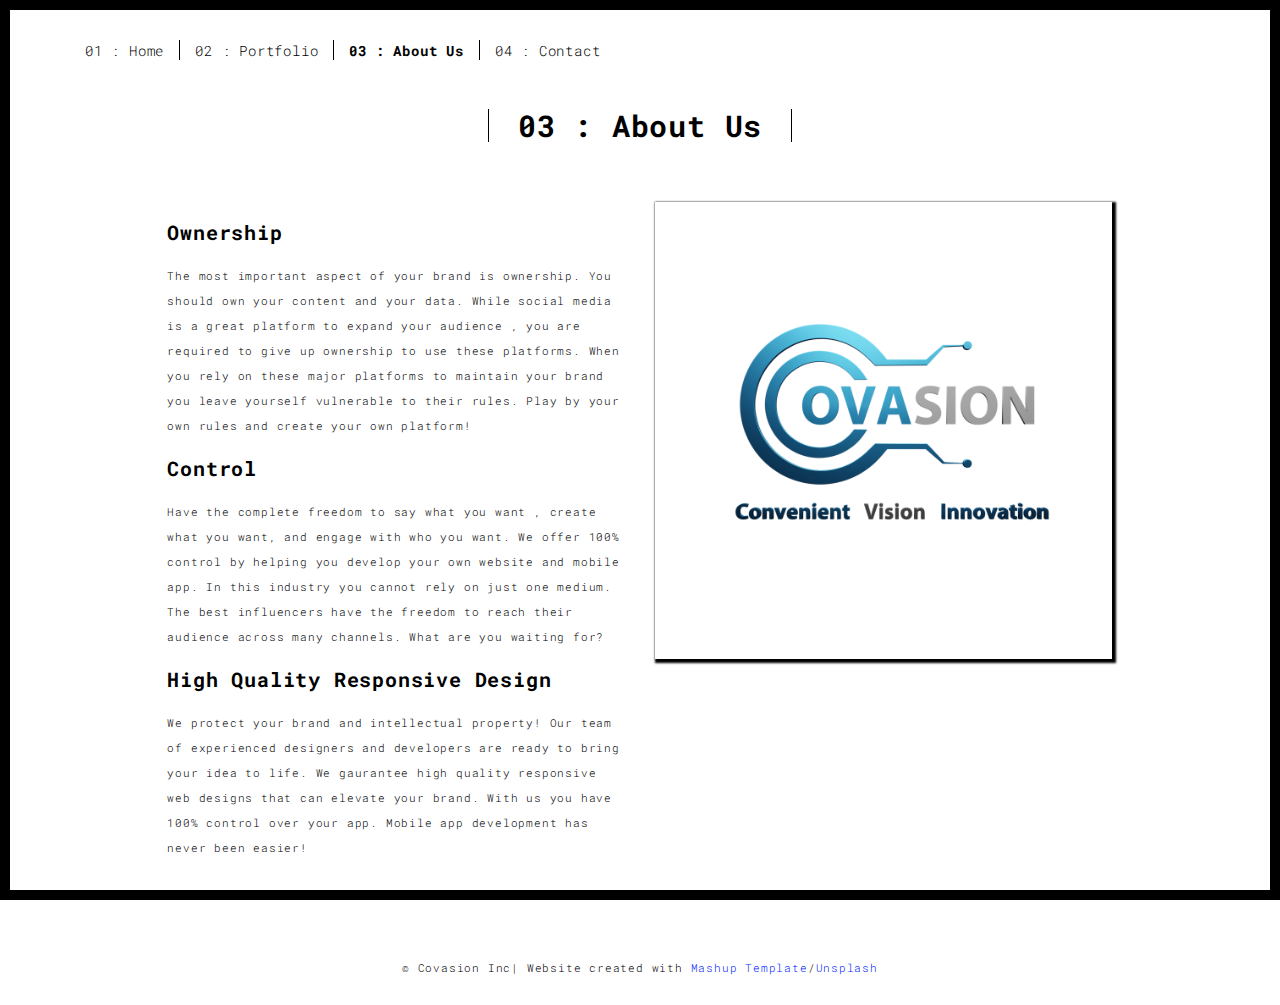
==== commit b112340f: "Web design updates" ====
--- a/about.html
+++ b/about.html
@@ -62,15 +62,12 @@
               <div class="row">
                 <div class="col-xs-12 col-md-6">
                   <h3>Ownership</h3>
-                  <p>Lorem ipsum dolor sit amet, consectetur adipiscing elit. Maecenas luctus at sem quis varius. 
-                  Class aptent taciti sociosqu ad litora torquent per conubia nostra, per inceptos himenaeos. Cras ultrices hendrerit nisl.</p>
+                  <p>The most important aspect of your brand is ownership. You should own your content and your data. While social media is a great platform to expand your audience , you are required to give up ownership to use these platforms. When you rely on these major platforms to maintain your brand you leave yourself vulnerable to their rules. Play by your own rules and create your own platform!</p>
                   <h3>Control</h3>
-                  <p>Duis aute irure dolor in reprehenderit in voluptate velit esse
-                  cillum dolore eu fugiat nulla pariatur. Excepteur sint occaecat cupidatat non
-                  proident, sunt in culpa qui officia deserunt mollit anim id est laborum. 
+                  <p>Have the complete freedom to say what you want , create what you want, and engage with who you want. We offer 100% control by helping you develop your own website and mobile app. In this industry you cannot rely on just one medium. The best influencers have the freedom to reach their audience across many channels. What are you waiting for?
                   <h3>High Quality Responsive Design</h3>
                   <p>
-                  Class aptent taciti sociosqu ad litora torquent per conubia nostra, per inceptos himenaeos. Phasellus iaculis magna sagittis elit sagittis, at hendrerit lorem venenatis. Morbi accumsan iaculis blandit. Cras ultrices hendrerit nisl.</p>
+                  We protect your brand and intellectual property! Our team of experienced designers and developers are ready to bring your idea to life. We gaurantee high quality responsive web designs that can elevate your brand. With us you have 100% control over your app. Mobile app development has never been easier!</p>
                 </div>
                 <div class="col-xs-12 col-md-6">
                   <img src="./assets/images/10.png" class="img-responsive" alt="">
--- a/clean.css
+++ b/clean.css
@@ -5860,7 +5860,7 @@
         background-color: transparent
     }
     .navbar-inverse .navbar-collapse {
-        background-color: #000
+        background-color: transparent
     }
     .navbar-default {
         background-color: transparent
